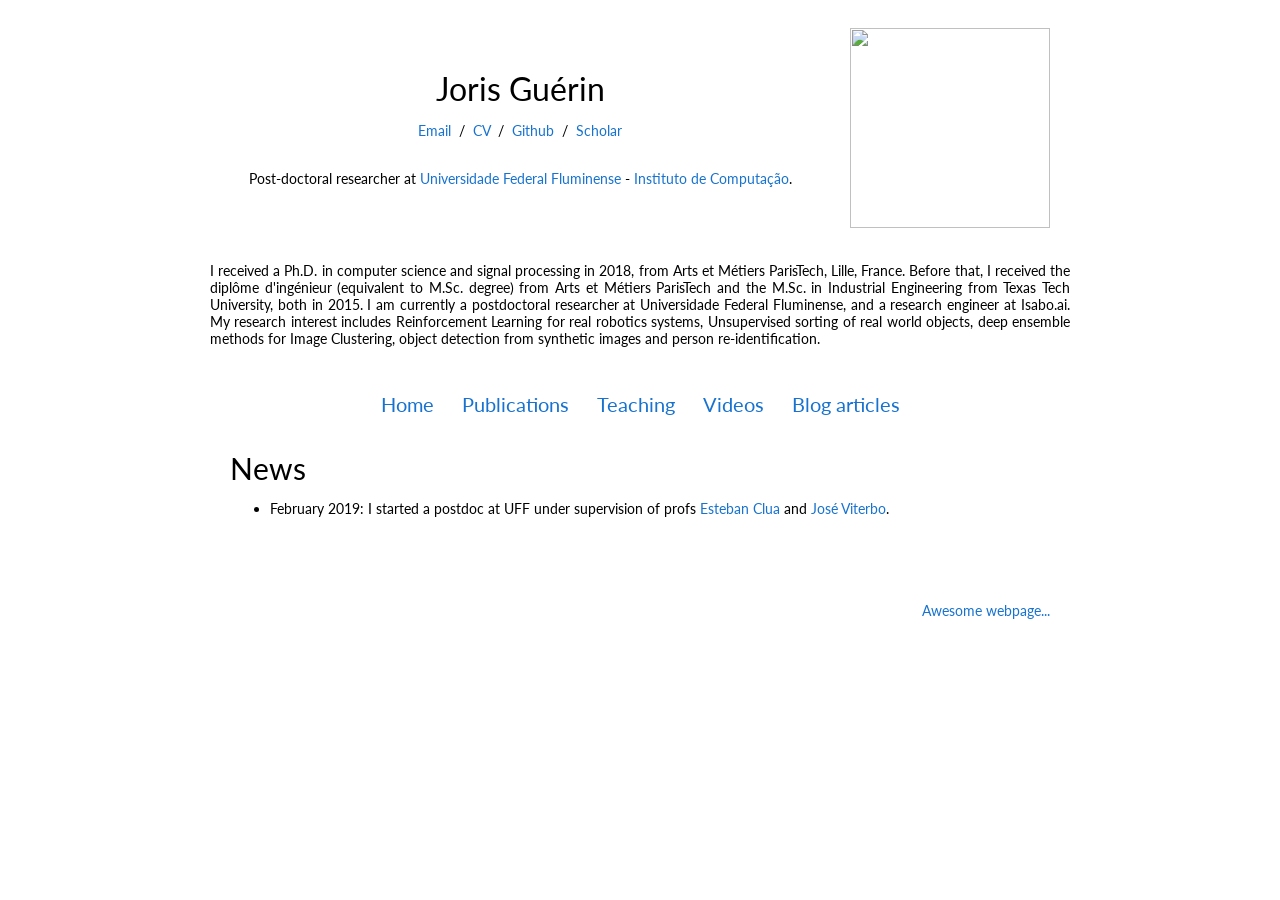
==== index.html @ f1cea76c "Added all sub pages" ====
<html>

<head>
	<meta name=viewport content="width=device-width, initial-scale=1">
	<meta name="generator" content="HTML Tidy for Linux/x86 (vers 11 February 2007), see www.w3.org">

    <style type="text/css">
    a {
    color: #1772d0;
    text-decoration:none;
    }
    a:focus, a:hover {
    color: #f09228;
    text-decoration:none;
    }
    body,td,th,tr,p,a {
    font-family: 'Lato', Verdana, Helvetica, sans-serif;
    font-size: 14px
    }
    strong {
    font-family: 'Lato', Verdana, Helvetica, sans-serif;
    font-size: 14px;
    font-weight: 700
    }
    heading {
    font-family: 'Lato', Verdana, Helvetica, sans-serif;
    font-size: 30px;
    }
    papertitle {
    font-family: 'Lato', Verdana, Helvetica, sans-serif;
    font-size: 14px;
    font-weight: 700
    }
    name {
    font-family: 'Lato', Verdana, Helvetica, sans-serif;
    font-size: 32px;
    }
    .one
    {
    width: 160px;
    height: 160px;
    position: relative;
    }
    .two
    {
    width: 160px;
    height: 160px;
    position: absolute;
    transition: opacity .2s ease-in-out;
    -moz-transition: opacity .2s ease-in-out;
    -webkit-transition: opacity .2s ease-in-out;
    }
    .fade {
     transition: opacity .2s ease-in-out;
     -moz-transition: opacity .2s ease-in-out;
     -webkit-transition: opacity .2s ease-in-out;
    }
    span.highlight {
        background-color: #ffffd0;
    }
    .new {
    background-color : #cc0000; color:white; border-radius : 5px; padding :1px; font-size : 14px; margin : 0 5px;}
    </style>

       	<link rel="icon" type="image/png" href="seal_icon.png">
    	<title>Joris Guérin</title>
    	<meta http-equiv="Content-Type" content="text/html; charset=utf-8">
    	<link href='http://fonts.googleapis.com/css?family=Lato:400,700,400italic,700italic' rel='stylesheet'
          	type='text/css'>

    <script>
  		(function(i,s,o,g,r,a,m){i['GoogleAnalyticsObject']=r;i[r]=i[r]||function(){
  		(i[r].q=i[r].q||[]).push(arguments)},i[r].l=1*new Date();a=s.createElement(o),
  		m=s.getElementsByTagName(o)[0];a.async=1;a.src=g;m.parentNode.insertBefore(a,m)
  		})(window,document,'script','https://www.google-analytics.com/analytics.js','ga');

  		ga('create', 'UA-86789415-1', 'auto');
  		ga('send', 'pageview');
    </script>
</head>

<body>
<table width="860" border="0" align="center" cellspacing="0" cellpadding="0">
    <tr>
        <td>
            <table width="100%" align="center" border="0" cellspacing="0" cellpadding="20">
                <tr>
                    <td width="90%" valign="middle">
                        <p align="center">
                            <name>Joris Guérin</name>
                        </p>

                        <p align=center>
                            <a href="mailto:joris<dot>guerin<at>ensam<dot>eu">Email</a> &nbsp/&nbsp
                            <a href="CV.pdf">CV</a> &nbsp/&nbsp
                            <a href="https://github.com/jorisguerin">Github</a> &nbsp/&nbsp
                            <!--<a href="https://www.linkedin.com/in/jorisguerin/"> LinkedIn </a> &nbsp/&nbsp-->
                            <a href="https://scholar.google.fr/citations?user=gO-31VYAAAAJ&hl=fr&authuser=1&oi=sra">Scholar</a>	
                            <!--<a href="https://twitter.com/jorisguerin/">Twitter</a>-->
                        </p>
                        
                        <p align="center">
                        	<br>
							Post-doctoral researcher at <a href="http://www.uff.br/">Universidade Federal Fluminense</a> - <a href="http://www.ic.uff.br/">Instituto de Computação</a>.
						</p>

                        <!--<p align="center">

						    Thesis title:
						    <br>
						    <strong>
						    	"Machine learning improvements for robotic applications in industrial context:
						        <br> 
						        case study of autonomous sorting"
						    </strong>
						</p>-->
                    </td>
                    <td width="10%">
                        <img src="joris.png" style="float:right;width:200px;height:200px">
                    </td>
                </tr>
            </table>

            <script type="text/javascript">
		      try {
		          var pageTracker = _gat._getTracker("UA-7580334-1");
		          pageTracker._trackPageview();
		          } catch(err) {}
            </script>

	<!-- ######## Biography #########-->
			<div id="page">
      			<p align="justify">I received a Ph.D. in computer science and signal processing in 2018, from Arts et Métiers ParisTech, Lille, France. Before that, I received the diplôme d'ingénieur (equivalent to M.Sc. degree) from Arts et Métiers ParisTech and the M.Sc. in Industrial Engineering from Texas Tech University, both in 2015. I am currently a postdoctoral researcher at Universidade Federal Fluminense, and a research engineer at Isabo.ai. My research interest includes Reinforcement Learning for real robotics systems, Unsupervised sorting of real world objects, deep ensemble methods for Image Clustering, object detection from synthetic images and person re-identification.</p>
      			
      			<br/>
    		</div>

            <p align=center>
            	<a href="index.html" style="font-size: 20px">Home</a> &nbsp &nbsp &nbsp
                <a href="publications.html" style="font-size: 20px">Publications</a> &nbsp &nbsp &nbsp
                <a href="teaching.html" style="font-size: 20px">Teaching</a> &nbsp &nbsp &nbsp
                <a href="videos.html" style="font-size: 20px">Videos</a> &nbsp &nbsp &nbsp
                <a href="blog.html" style="font-size: 20px">Blog articles</a>
            </p>

            <table width="100%" align="center" border="0" cellspacing="0" cellpadding="20">
                <tbody>
                <tr>
                    <td width="100%" valign="middle">
                        <heading id="news">News</heading>
                        <ul>
                            <li>February 2019: I started a postdoc at UFF under supervision of profs <a href="http://www.ic.uff.br/index.php/pessoas/168-docente?docente=22">Esteban Clua</a> and <a href="http://www.ic.uff.br/index.php/pt/pessoas/168-docente?docente=36">José Viterbo</a>.
                            </li>
                        </ul>
                    </td>
                </tr>
                </tbody>
            </table>

            <!-- ######## THANKS #########-->
            <table width="100%" align="center" border="0" cellspacing="0" cellpadding="20">
                <tr>
                    <td>
                        <br>
                        <p align="right">
                            <font size="2">
                                <a href="https://jonbarron.info">Awesome webpage...</a>
                            </font>
                        </p>
                    </td>
                </tr>
            </table>
            <script type="text/javascript">
				var gaJsHost = (("https:" == document.location.protocol) ? "https://ssl." : "http://www.");
				  document.write(unescape("%3Cscript src='" + gaJsHost + "google-analytics.com/ga.js' type='text/javascript'%3E%3C/script%3E"));
            </script>
            <script type="text/javascript">
				try {
				  var pageTracker = _gat._getTracker("UA-7580334-1");
				  pageTracker._trackPageview();
				  } catch(err) {}
            </script>
		</td>
	</tr>
</table>
</body>
</html>
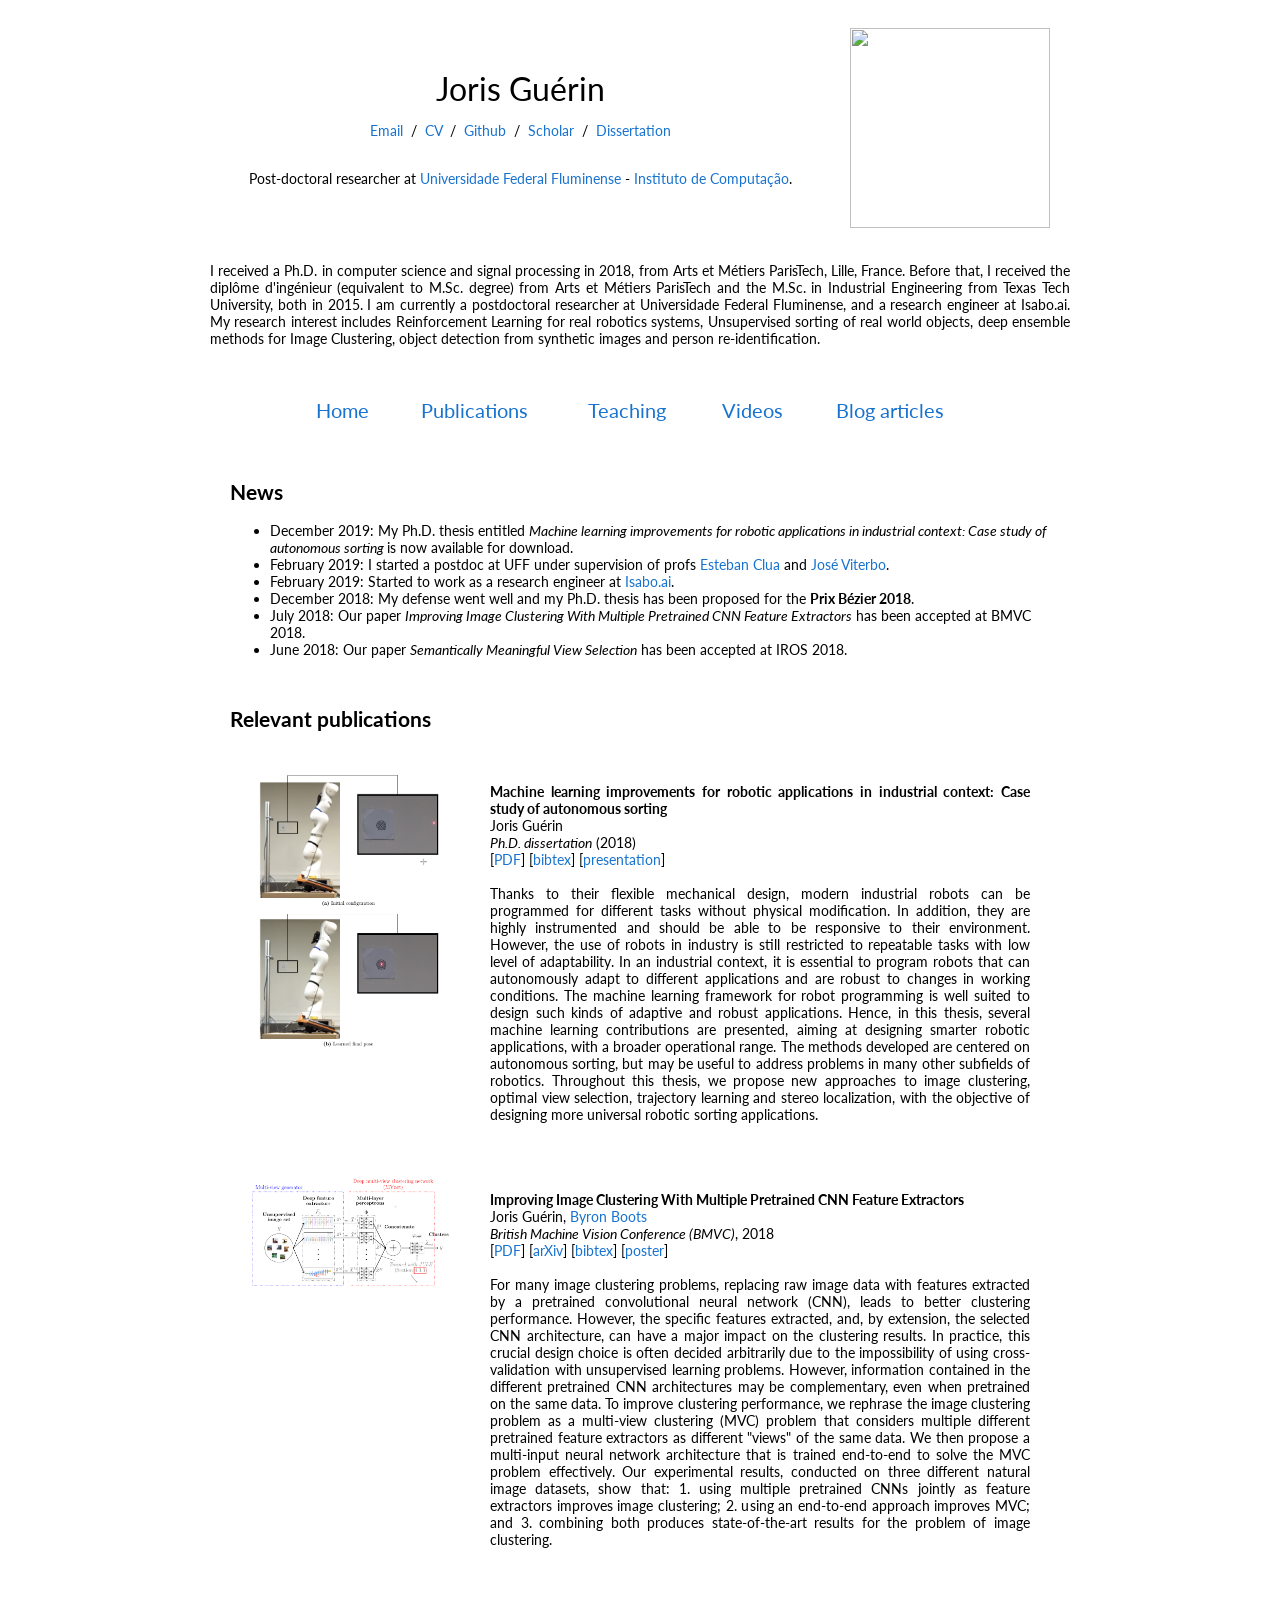
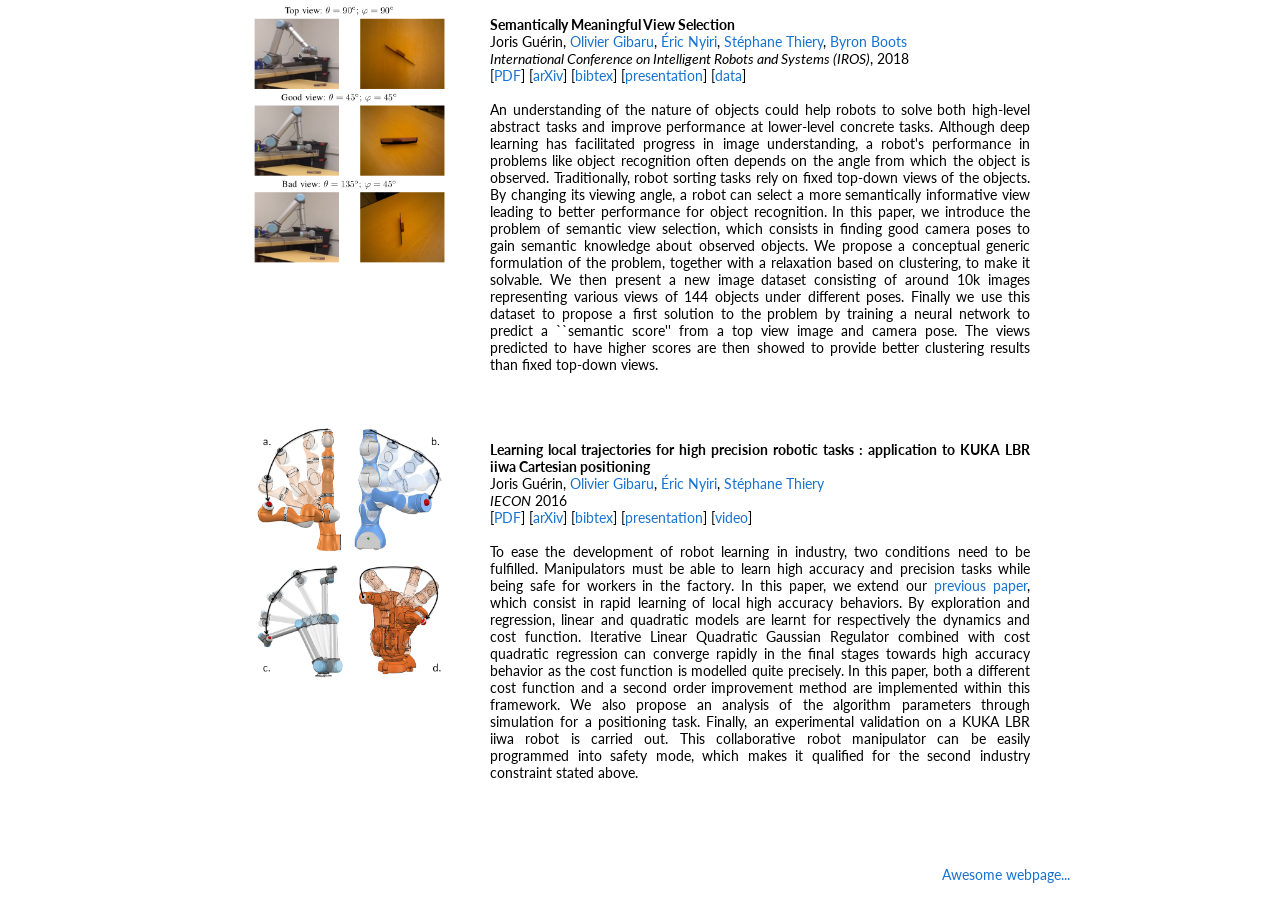
==== commit ee6ac5fe: "transferred new version" ====
--- a/index.html
+++ b/index.html
@@ -1,187 +1,268 @@
+<!DOCTYPE html>
 <html>
 
 <head>
 	<meta name=viewport content="width=device-width, initial-scale=1">
 	<meta name="generator" content="HTML Tidy for Linux/x86 (vers 11 February 2007), see www.w3.org">
-
-    <style type="text/css">
-    a {
-    color: #1772d0;
-    text-decoration:none;
-    }
-    a:focus, a:hover {
-    color: #f09228;
-    text-decoration:none;
-    }
-    body,td,th,tr,p,a {
-    font-family: 'Lato', Verdana, Helvetica, sans-serif;
-    font-size: 14px
-    }
-    strong {
-    font-family: 'Lato', Verdana, Helvetica, sans-serif;
-    font-size: 14px;
-    font-weight: 700
-    }
-    heading {
-    font-family: 'Lato', Verdana, Helvetica, sans-serif;
-    font-size: 30px;
-    }
-    papertitle {
-    font-family: 'Lato', Verdana, Helvetica, sans-serif;
-    font-size: 14px;
-    font-weight: 700
-    }
-    name {
-    font-family: 'Lato', Verdana, Helvetica, sans-serif;
-    font-size: 32px;
-    }
-    .one
-    {
-    width: 160px;
-    height: 160px;
-    position: relative;
-    }
-    .two
-    {
-    width: 160px;
-    height: 160px;
-    position: absolute;
-    transition: opacity .2s ease-in-out;
-    -moz-transition: opacity .2s ease-in-out;
-    -webkit-transition: opacity .2s ease-in-out;
-    }
-    .fade {
-     transition: opacity .2s ease-in-out;
-     -moz-transition: opacity .2s ease-in-out;
-     -webkit-transition: opacity .2s ease-in-out;
-    }
-    span.highlight {
-        background-color: #ffffd0;
-    }
-    .new {
-    background-color : #cc0000; color:white; border-radius : 5px; padding :1px; font-size : 14px; margin : 0 5px;}
-    </style>
-
-       	<link rel="icon" type="image/png" href="seal_icon.png">
-    	<title>Joris Guérin</title>
-    	<meta http-equiv="Content-Type" content="text/html; charset=utf-8">
-    	<link href='http://fonts.googleapis.com/css?family=Lato:400,700,400italic,700italic' rel='stylesheet'
-          	type='text/css'>
-
-    <script>
-  		(function(i,s,o,g,r,a,m){i['GoogleAnalyticsObject']=r;i[r]=i[r]||function(){
-  		(i[r].q=i[r].q||[]).push(arguments)},i[r].l=1*new Date();a=s.createElement(o),
-  		m=s.getElementsByTagName(o)[0];a.async=1;a.src=g;m.parentNode.insertBefore(a,m)
-  		})(window,document,'script','https://www.google-analytics.com/analytics.js','ga');
-
-  		ga('create', 'UA-86789415-1', 'auto');
-  		ga('send', 'pageview');
-    </script>
+	<meta http-equiv="Content-Type" content="text/html; charset=utf-8">
+
+	<title>Joris Guérin</title>
+
+	<link rel="icon" type="image/jpg" href="images/icon.jpeg">
+	<link href='http://fonts.googleapis.com/css?family=Lato:400,700,400italic,700italic' rel='stylesheet' type='text/css'>
+	<link href="styles/style.css" rel="stylesheet">
+
+	<script src="https://ajax.googleapis.com/ajax/libs/jquery/3.4.1/jquery.min.js"></script>
 </head>
 
 <body>
 <table width="860" border="0" align="center" cellspacing="0" cellpadding="0">
-    <tr>
-        <td>
-            <table width="100%" align="center" border="0" cellspacing="0" cellpadding="20">
-                <tr>
-                    <td width="90%" valign="middle">
-                        <p align="center">
-                            <name>Joris Guérin</name>
-                        </p>
-
-                        <p align=center>
-                            <a href="mailto:joris<dot>guerin<at>ensam<dot>eu">Email</a> &nbsp/&nbsp
-                            <a href="CV.pdf">CV</a> &nbsp/&nbsp
-                            <a href="https://github.com/jorisguerin">Github</a> &nbsp/&nbsp
-                            <!--<a href="https://www.linkedin.com/in/jorisguerin/"> LinkedIn </a> &nbsp/&nbsp-->
-                            <a href="https://scholar.google.fr/citations?user=gO-31VYAAAAJ&hl=fr&authuser=1&oi=sra">Scholar</a>	
-                            <!--<a href="https://twitter.com/jorisguerin/">Twitter</a>-->
-                        </p>
-                        
-                        <p align="center">
-                        	<br>
-							Post-doctoral researcher at <a href="http://www.uff.br/">Universidade Federal Fluminense</a> - <a href="http://www.ic.uff.br/">Instituto de Computação</a>.
-						</p>
-
-                        <!--<p align="center">
-
-						    Thesis title:
-						    <br>
-						    <strong>
-						    	"Machine learning improvements for robotic applications in industrial context:
-						        <br> 
-						        case study of autonomous sorting"
-						    </strong>
-						</p>-->
-                    </td>
-                    <td width="10%">
-                        <img src="joris.png" style="float:right;width:200px;height:200px">
-                    </td>
-                </tr>
-            </table>
-
-            <script type="text/javascript">
-		      try {
-		          var pageTracker = _gat._getTracker("UA-7580334-1");
-		          pageTracker._trackPageview();
-		          } catch(err) {}
-            </script>
-
-	<!-- ######## Biography #########-->
-			<div id="page">
-      			<p align="justify">I received a Ph.D. in computer science and signal processing in 2018, from Arts et Métiers ParisTech, Lille, France. Before that, I received the diplôme d'ingénieur (equivalent to M.Sc. degree) from Arts et Métiers ParisTech and the M.Sc. in Industrial Engineering from Texas Tech University, both in 2015. I am currently a postdoctoral researcher at Universidade Federal Fluminense, and a research engineer at Isabo.ai. My research interest includes Reinforcement Learning for real robotics systems, Unsupervised sorting of real world objects, deep ensemble methods for Image Clustering, object detection from synthetic images and person re-identification.</p>
-      			
-      			<br/>
-    		</div>
-
-            <p align=center>
-            	<a href="index.html" style="font-size: 20px">Home</a> &nbsp &nbsp &nbsp
-                <a href="publications.html" style="font-size: 20px">Publications</a> &nbsp &nbsp &nbsp
-                <a href="teaching.html" style="font-size: 20px">Teaching</a> &nbsp &nbsp &nbsp
-                <a href="videos.html" style="font-size: 20px">Videos</a> &nbsp &nbsp &nbsp
-                <a href="blog.html" style="font-size: 20px">Blog articles</a>
-            </p>
-
-            <table width="100%" align="center" border="0" cellspacing="0" cellpadding="20">
-                <tbody>
-                <tr>
-                    <td width="100%" valign="middle">
-                        <heading id="news">News</heading>
-                        <ul>
-                            <li>February 2019: I started a postdoc at UFF under supervision of profs <a href="http://www.ic.uff.br/index.php/pessoas/168-docente?docente=22">Esteban Clua</a> and <a href="http://www.ic.uff.br/index.php/pt/pessoas/168-docente?docente=36">José Viterbo</a>.
-                            </li>
-                        </ul>
-                    </td>
-                </tr>
-                </tbody>
-            </table>
-
-            <!-- ######## THANKS #########-->
-            <table width="100%" align="center" border="0" cellspacing="0" cellpadding="20">
-                <tr>
-                    <td>
-                        <br>
-                        <p align="right">
-                            <font size="2">
-                                <a href="https://jonbarron.info">Awesome webpage...</a>
-                            </font>
-                        </p>
-                    </td>
-                </tr>
-            </table>
-            <script type="text/javascript">
-				var gaJsHost = (("https:" == document.location.protocol) ? "https://ssl." : "http://www.");
-				  document.write(unescape("%3Cscript src='" + gaJsHost + "google-analytics.com/ga.js' type='text/javascript'%3E%3C/script%3E"));
-            </script>
-            <script type="text/javascript">
-				try {
-				  var pageTracker = _gat._getTracker("UA-7580334-1");
-				  pageTracker._trackPageview();
-				  } catch(err) {}
-            </script>
+<tr>
+<td>
+	<table width="100%" align="center" border="0" cellspacing="0" cellpadding="20">
+		<tr>
+			<td width="90%" valign="middle">
+				<p align="center">
+					<name>Joris Guérin</name>
+				</p>
+				<p align=center>
+          <a href="mailto:jorisguerin<dot>research<at>gmail<dot>com">Email</a> &nbsp/&nbsp
+          <a href="CV.pdf">CV</a> &nbsp/&nbsp
+          <a href="https://github.com/jorisguerin">Github</a> &nbsp/&nbsp
+          <a href="https://scholar.google.fr/citations?user=gO-31VYAAAAJ&hl=fr&authuser=1&oi=sra">Scholar</a> &nbsp/&nbsp
+          <!--<a href="https://twitter.com/jorisguerin/">Twitter</a> &nbsp/&nbsp-->
+					<a href="documents/thesis.pdf">Dissertation</a>
+        </p>
+				<p align="center">
+					<br>
+					Post-doctoral researcher at <a href="http://www.uff.br/">Universidade Federal Fluminense</a> - <a href="http://www.ic.uff.br/">Instituto de Computação</a>.
+				</p>
+			</td>
+			<td width="10%">
+				<img src="images/joris.png" style="float:right;width:200px;height:200px">
+			</td>
+		</tr>
+	</table>
+
+	<p align="justify">
+		I received a Ph.D. in computer science and signal processing in 2018, from Arts et Métiers ParisTech, Lille, France. Before that, I received the diplôme d'ingénieur (equivalent to M.Sc. degree) from Arts et Métiers ParisTech and the M.Sc. in Industrial Engineering from Texas Tech University, both in 2015. I am currently a postdoctoral researcher at Universidade Federal Fluminense, and a research engineer at Isabo.ai. My research interest includes Reinforcement Learning for real robotics systems, Unsupervised sorting of real world objects, deep ensemble methods for Image Clustering, object detection from synthetic images and person re-identification.
+	</p>
+	<br/>
+	<div class="page_selector">
+	<table width="80%" align="center" border="0" cellspacing="0" cellpadding="20">
+	<tr>
+			<td id="home">Home</td>
+			<td id="publications">Publications</td>
+			<td id="teaching">Teaching</td>
+			<td id="videos">Videos</td>
+			<td id="blog">Blog articles</td>
+	</tr>
+	</table>
+  </div>
+
+	<table width="100%" align="center" border="0" cellspacing="0" cellpadding="20">
+	<tbody>
+	<tr>
+		<td width="100%" valign="middle">
+			<div class="content">
+			<h2>News</h2>
+			<ul>
+				<li>
+				December 2019: My Ph.D. thesis entitled <i> Machine learning improvements for robotic applications in
+						industrial context: Case study of autonomous sorting </i> is now available for download.
+				</li>
+				<li>
+				February 2019: I started a postdoc at UFF under supervision of profs <a href="http://www.ic.uff.br/index.php/pessoas/168-docente?docente=22">Esteban Clua</a> and <a href="http://www.ic.uff.br/index.php/pt/pessoas/168-docente?docente=36">José Viterbo</a>.
+				</li>
+				<li>
+				February 2019: Started to work as a research engineer at <a href="https://www.isabo.ai/en/home/">Isabo.ai</a>.
+				</li>
+				<li>
+				December 2018: My defense went well and my Ph.D. thesis has been proposed for the	<b>Prix Bézier 2018</b>.
+				</li>
+				<li>
+				July 2018: Our paper <i>Improving Image Clustering With Multiple Pretrained CNN Feature Extractors</i> has been accepted at BMVC 2018.
+				</li>
+				<li>
+				June 2018: Our paper <i>Semantically Meaningful View Selection</i> has been accepted at IROS 2018.
+				</li>
+			</ul>
+			<br>
+			<h2>Relevant publications</h2>
+
+			<table width="100%" align="center" border="0" cellspacing="0" cellpadding="20">
+			<tr>
+			<td width="25%" valign="top">
+				<img src="images/thesis.png" alt="Very good image summarizing the paper" width="200"></td>
+			<td width="75%" valign="top">
+			<p align="justify">
+			<b><papertitle>Machine learning improvements for robotic applications in industrial context:
+						Case study of autonomous sorting</papertitle></b>
+			<br>
+			Joris Guérin
+			<br>
+			<em>Ph.D. dissertation</em> (2018)
+			<br>
+			[<a href="documents/thesis.pdf">PDF</a>]
+			[<a href="./bib/thesis.txt">bibtex</a>]
+			[<a href="./presentations/pres_defense.pdf">presentation</a>]
+			<br><br>
+			Thanks to their flexible mechanical design, modern industrial robots can be programmed
+			for different tasks without physical modification. In addition, they are highly
+			instrumented and should be able to be responsive to their environment. However,
+			the use of robots in industry is still restricted to repeatable tasks with low level
+			of adaptability. In an industrial context, it is essential to program robots that can
+			autonomously adapt to different applications and are robust to changes in working
+			conditions. The machine learning framework for robot programming is well suited to
+			design such kinds of adaptive and robust applications. Hence, in this thesis, several
+			machine learning contributions are presented, aiming at designing smarter robotic
+			applications, with a broader operational range. The methods developed are centered on
+			autonomous sorting, but may be useful to address problems in many other subfields
+			of robotics. Throughout this thesis, we propose new approaches to image clustering,
+			optimal view selection, trajectory learning and stereo localization, with the objective
+			of designing more universal robotic sorting applications.
+			</p>
+			</td></tr>
+			</table>
+
+			<table width="100%" align="center" border="0" cellspacing="0" cellpadding="20">
+			<tr>
+			<td width="25%" valign="top">
+				<img src="images/bmvc18.png" alt="Very good image summarizing the paper" width="200"></td>
+			<td width="75%" valign="top">
+			<p align="justify">
+			<b><papertitle>Improving Image Clustering With Multiple Pretrained CNN Feature Extractors</papertitle></b>
+			<br>
+			Joris Guérin, <a href="https://homes.cs.washington.edu/~bboots/">Byron Boots</a>
+			<br>
+			<em>British Machine Vision Conference (BMVC)</em>, 2018
+			<br>
+			[<a href="http://bmvc2018.org/contents/papers/0071.pdf">PDF</a>]
+			[<a href="https://arxiv.org/abs/1807.07760">arXiv</a>]
+			[<a href="./bib/bmvc18.txt">bibtex</a>]
+			[<a href="./presentations/poster_bmvc18.pdf">poster</a>]
+			<br><br>
+			For many image clustering problems, replacing raw image data with features extracted by a
+			pretrained convolutional neural network (CNN), leads to better clustering performance.
+			However, the specific features extracted, and, by extension, the selected CNN architecture,
+			can have a major impact on the clustering results. In practice, this crucial design choice
+			is often decided arbitrarily due to the impossibility of using cross-validation with
+			unsupervised learning problems. However, information contained in the different pretrained
+			CNN architectures may be complementary, even when pretrained on the same data. To improve
+			clustering performance, we rephrase the image clustering problem as a multi-view clustering (MVC)
+			problem that considers multiple different pretrained feature extractors as different "views" of
+			the same data. We then propose a multi-input neural network architecture that is trained
+			end-to-end to solve the MVC problem effectively. Our experimental results, conducted on three
+			different natural image datasets, show that: 1. using multiple pretrained CNNs jointly as feature
+			extractors improves image clustering; 2. using an end-to-end approach improves MVC; and
+			3. combining both produces state-of-the-art results for the problem of image clustering.
+			</p>
+			</td></tr>
+			</table>
+
+			<table width="100%" align="center" border="0" cellspacing="0" cellpadding="20">
+			<tr>
+			<td width="25%" valign="top">
+				<img src="images/iros18.png" alt="Very good image summarizing the paper" width="200"></td>
+			<td width="75%" valign="top">
+			<p align="justify"><b><papertitle>Semantically Meaningful View Selection</papertitle></b>
+			<br>
+			Joris Guérin,
+			<a href="http://www.oliviergibaru.org/">Olivier Gibaru</a>,
+			<a href="https://www.researchgate.net/profile/Eric_Nyiri">Éric Nyiri</a>,
+			<a href="https://www.researchgate.net/profile/Thiery_Stephane">Stéphane Thiery</a>,
+			<a href="https://homes.cs.washington.edu/~bboots/">Byron Boots</a>
+			<br>
+			<em>International Conference on Intelligent Robots and Systems (IROS)</em>, 2018
+			<br>
+			[<a href="https://arxiv.org/pdf/1807.10303.pdf">PDF</a>]
+			[<a href="https://arxiv.org/abs/1807.10303">arXiv</a>]
+			[<a href="./bib/iros18.txt">bibtex</a>]
+			[<a href="./presentations/pres_iros18.pdf">presentation</a>]
+			[<a href="https://github.com/jorisguerin/SemanticViewSelection_dataset">data</a>]
+			<br><br>
+			An understanding of the nature of objects could help robots to solve both
+			high-level abstract tasks and improve performance at lower-level concrete tasks.
+			Although deep learning has facilitated progress in image understanding, a robot's
+			performance in problems like object recognition often depends on the angle
+			from which the object is observed. Traditionally, robot sorting tasks rely on
+			fixed top-down views of the objects. By changing its viewing angle, a robot
+			can select a more semantically informative view leading to better performance
+			for object recognition. In this paper, we introduce the problem of semantic
+			view selection, which consists in finding good camera poses to gain semantic
+			knowledge about observed objects. We propose a conceptual generic formulation
+			of the problem, together with a relaxation based on clustering, to make it
+			solvable. We then present a new image dataset consisting of around 10k images
+			representing various views of 144 objects under different poses. Finally we use
+			this dataset to propose a first solution to the problem by training a neural
+			network to predict a ``semantic score'' from a top view image and camera pose.
+			The views predicted to have higher scores are then showed to provide better
+			clustering results than fixed top-down views.
+			</p>
+			</td></tr>
+			</table>
+
+			<table width="100%" align="center" border="0" cellspacing="0" cellpadding="20">
+			<tr>
+			<td width="25%" valign="top">
+				<img src="images/iecon16.png" alt="Very good image summarizing the paper" width="200"></td>
+			<td width="75%" valign="top">
+			<p align="justify"><b><papertitle>Learning local trajectories for high precision robotic tasks :
+				application to KUKA LBR iiwa Cartesian positioning</papertitle></b>
+			<br>
+			Joris Guérin,
+			<a href="http://www.oliviergibaru.org/">Olivier Gibaru</a>,
+			<a href="https://www.researchgate.net/profile/Eric_Nyiri">Éric Nyiri</a>,
+			<a href="https://www.researchgate.net/profile/Thiery_Stephane">Stéphane Thiery</a>
+			<br>
+			<em>IECON</em> 2016
+			<br>
+			[<a href="https://arxiv.org/pdf/1701.01497.pdf">PDF</a>]
+			[<a href="https://arxiv.org/abs/1701.01497">arXiv</a>]
+			[<a href="./bib/iecon16.txt">bibtex</a>]
+			[<a href="./presentations/pres_iecon16.pdf">presentation</a>]
+			[<a href="https://www.youtube.com/watch?v=Ekda9q3vv6Y">video</a>]
+			<br><br>
+			To ease the development of robot learning in industry, two conditions need
+			to be fulfilled. Manipulators must be able to learn high accuracy and precision
+			tasks while being safe for workers in the factory. In this paper, we extend
+			our <a href="https://iopscience.iop.org/article/10.1088/1742-6596/783/1/012036/pdf">previous paper</a>,
+			which consist in rapid learning of local high accuracy behaviors. By exploration and regression,
+			linear and quadratic models are learnt for respectively the dynamics and cost function.
+			Iterative Linear Quadratic Gaussian Regulator combined with cost quadratic regression
+			can converge rapidly in the final stages towards high accuracy behavior as the cost
+			function is modelled quite precisely. In this paper, both a different cost function
+			and a second order improvement method are implemented within this framework. We also
+			propose an analysis of the algorithm parameters through simulation for a positioning task.
+			Finally, an experimental validation on a KUKA LBR iiwa robot is carried out. This collaborative
+			robot manipulator can be easily programmed into safety mode, which makes it qualified for the
+			second industry constraint stated above.
+			</p>
+			</td></tr>
+			</table>
+
+			</div>
 		</td>
 	</tr>
+	</tbody>
+	</table>
+
+
+
+	<!--Thanks-->
+	<br>
+  <p align="right">
+    <font size="2">
+      <a href="https://jonbarron.info">Awesome webpage...</a>
+    </font>
+  </p>
+</td>
+</tr>
 </table>
+
+<script src="scripts/publications.js"></script>
+<script src="scripts/teaching.js"></script>
+<script src="scripts/home.js"></script>
+
 </body>
-</html>+</html>
--- a/styles/style.css
+++ b/styles/style.css
@@ -0,0 +1,34 @@
+html {
+font-family: 'Lato', Verdana, Helvetica, sans-serif;
+}
+
+a {
+color: #1772d0;
+text-decoration:none;
+}
+a:focus, a:hover {
+color: #f09228;
+}
+body {
+  font-size: 14px
+}
+name {
+  font-size: 32px;
+}
+body,td,th,tr,p,a,papertitle {
+font-family: 'Lato', Verdana, Helvetica, sans-serif;
+font-size: 14px
+}
+papertitle {
+font-weight: 700
+}
+.page_selector td{
+  font-size: 20px;
+  color: #1772d0;
+  cursor: pointer;
+  caret-color: transparent;
+}
+.page_selector td:focus, .page_selector td:hover{
+  font-size: 20px;
+  color: #f09228;
+}
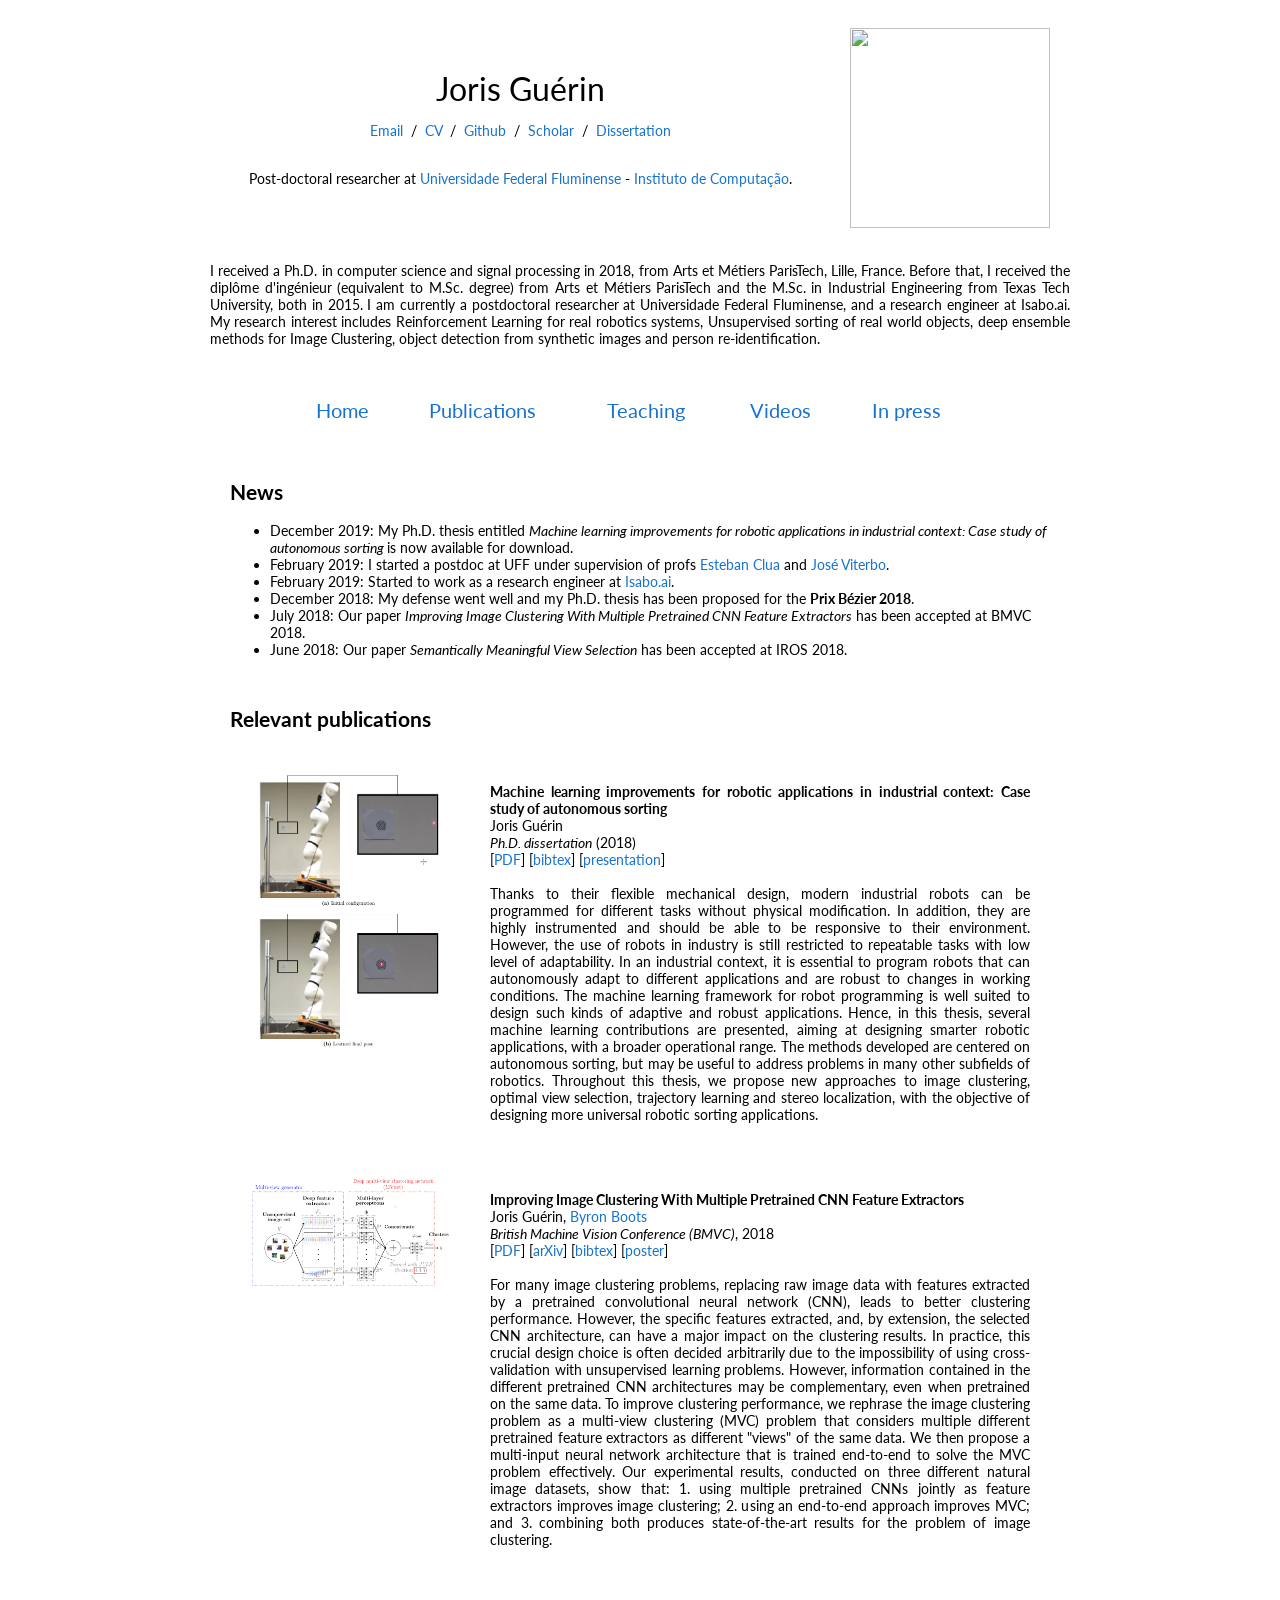
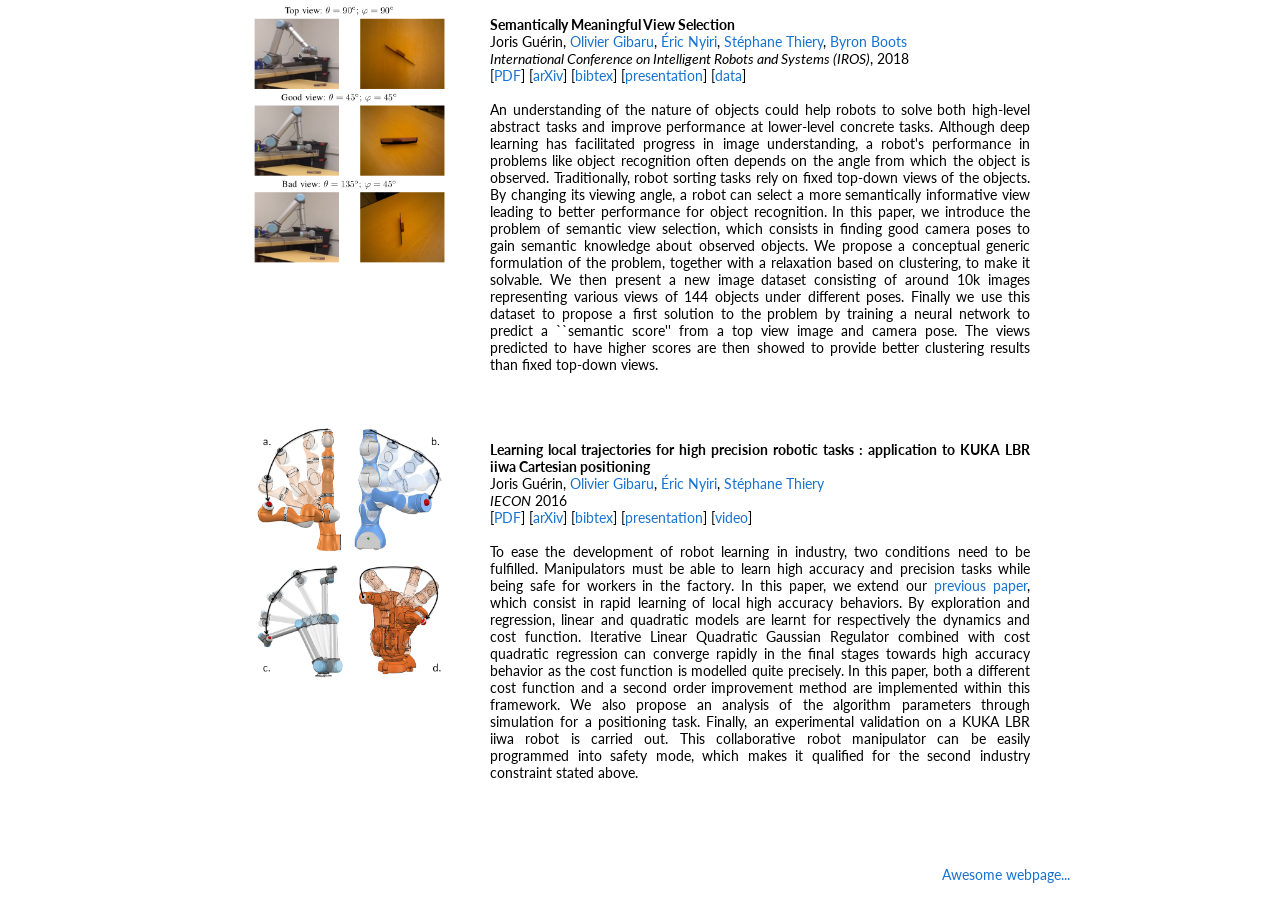
==== commit e3781e97: "Added in press and videos" ====
--- a/index.html
+++ b/index.html
@@ -55,7 +55,7 @@
 			<td id="publications">Publications</td>
 			<td id="teaching">Teaching</td>
 			<td id="videos">Videos</td>
-			<td id="blog">Blog articles</td>
+			<td id="inpress">In press</td>
 	</tr>
 	</table>
   </div>
@@ -262,6 +262,8 @@
 
 <script src="scripts/publications.js"></script>
 <script src="scripts/teaching.js"></script>
+<script src="scripts/videos.js"></script>
+<script src="scripts/inpress.js"></script>
 <script src="scripts/home.js"></script>
 
 </body>
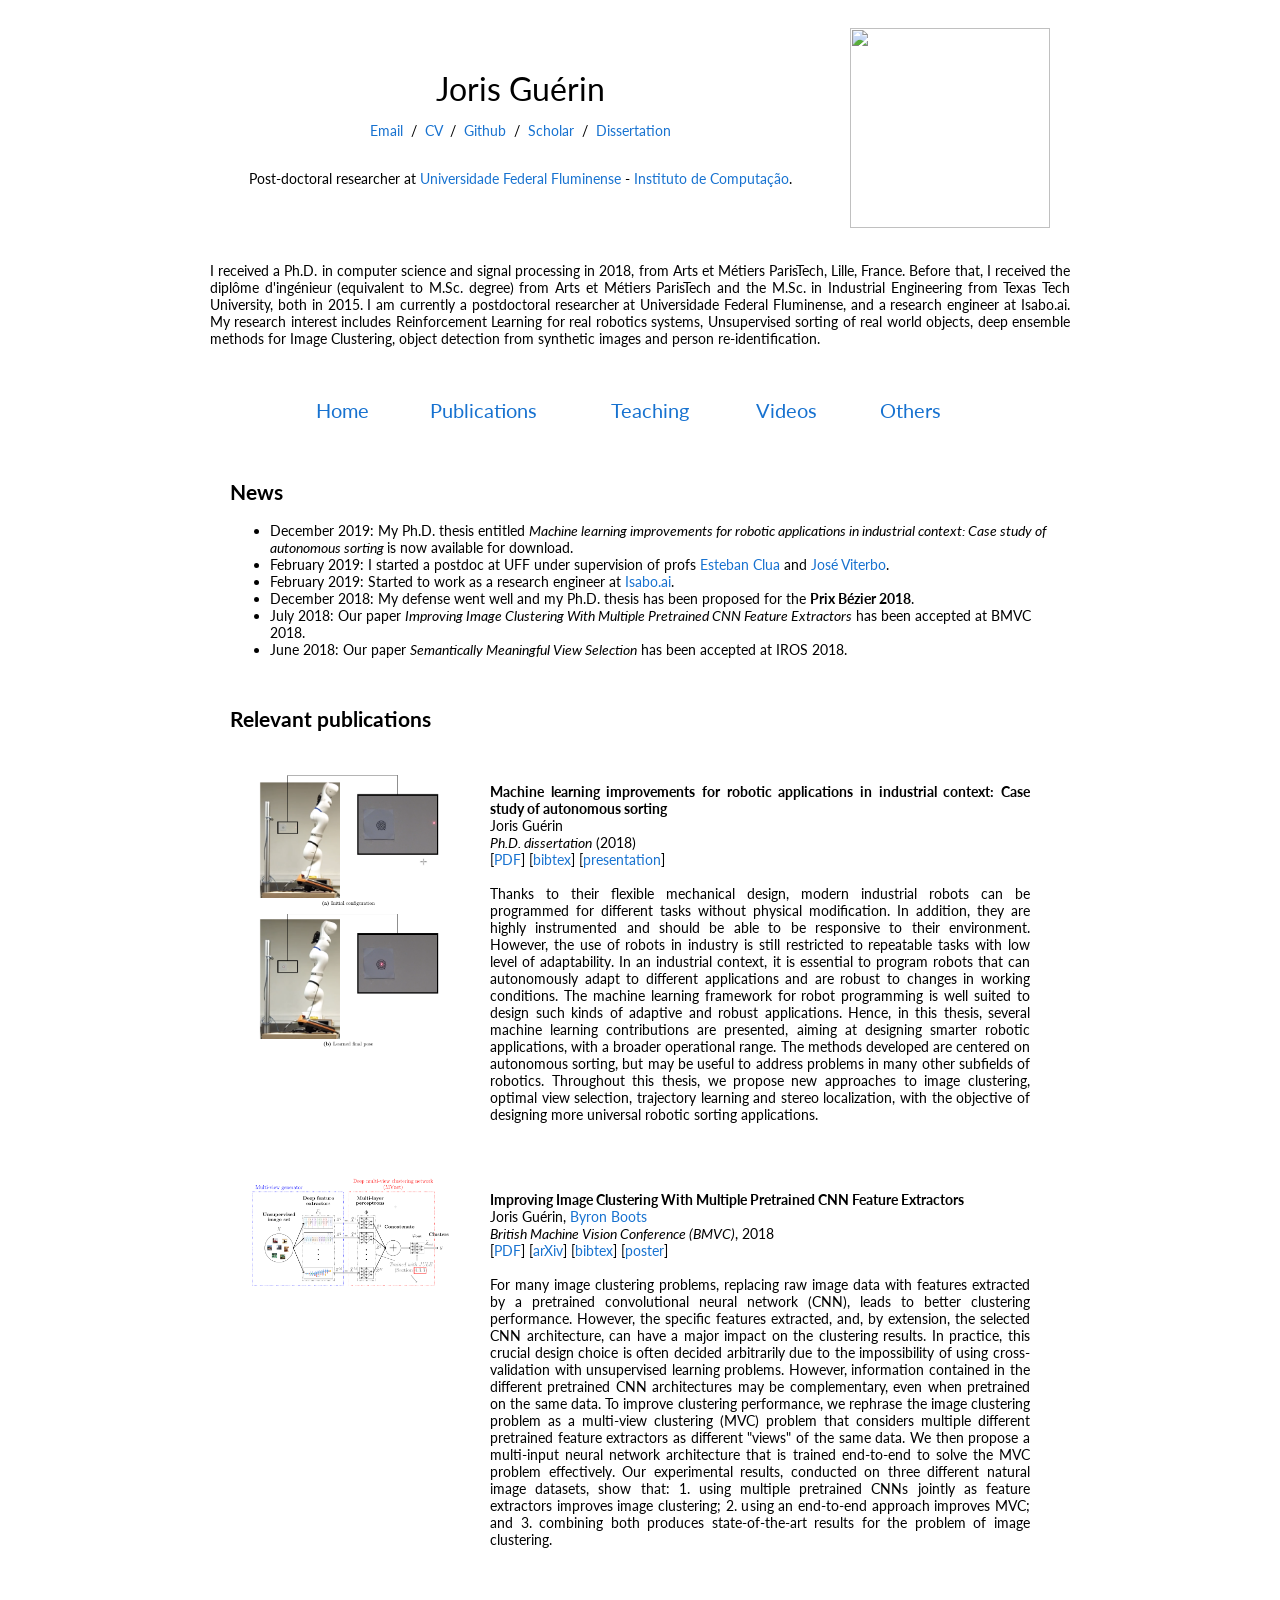
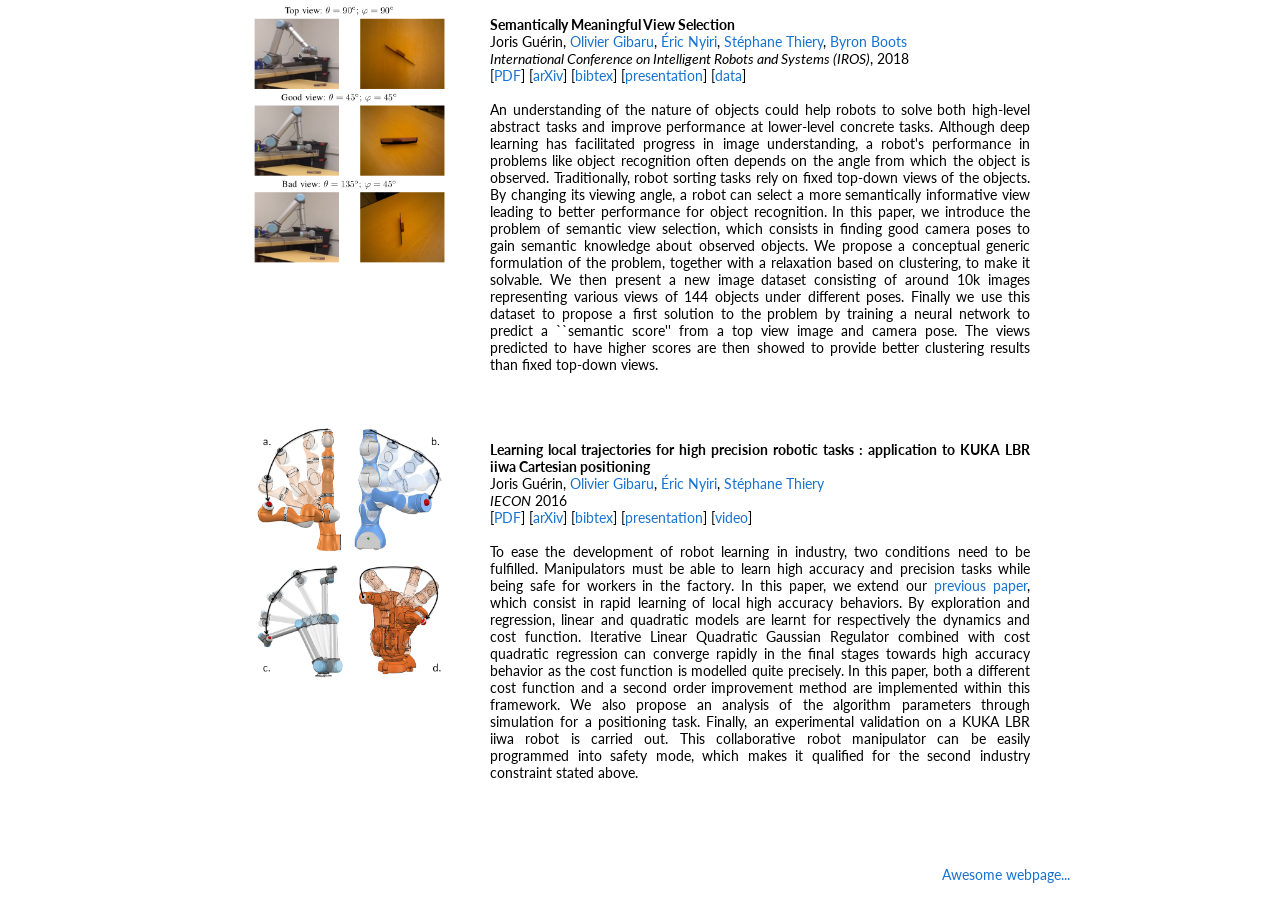
==== commit cdcb5e0d: "Added reviewer" ====
--- a/index.html
+++ b/index.html
@@ -55,7 +55,7 @@
 			<td id="publications">Publications</td>
 			<td id="teaching">Teaching</td>
 			<td id="videos">Videos</td>
-			<td id="inpress">In press</td>
+			<td id="others">Others</td>
 	</tr>
 	</table>
   </div>
@@ -263,7 +263,7 @@
 <script src="scripts/publications.js"></script>
 <script src="scripts/teaching.js"></script>
 <script src="scripts/videos.js"></script>
-<script src="scripts/inpress.js"></script>
+<script src="scripts/others.js"></script>
 <script src="scripts/home.js"></script>
 
 </body>
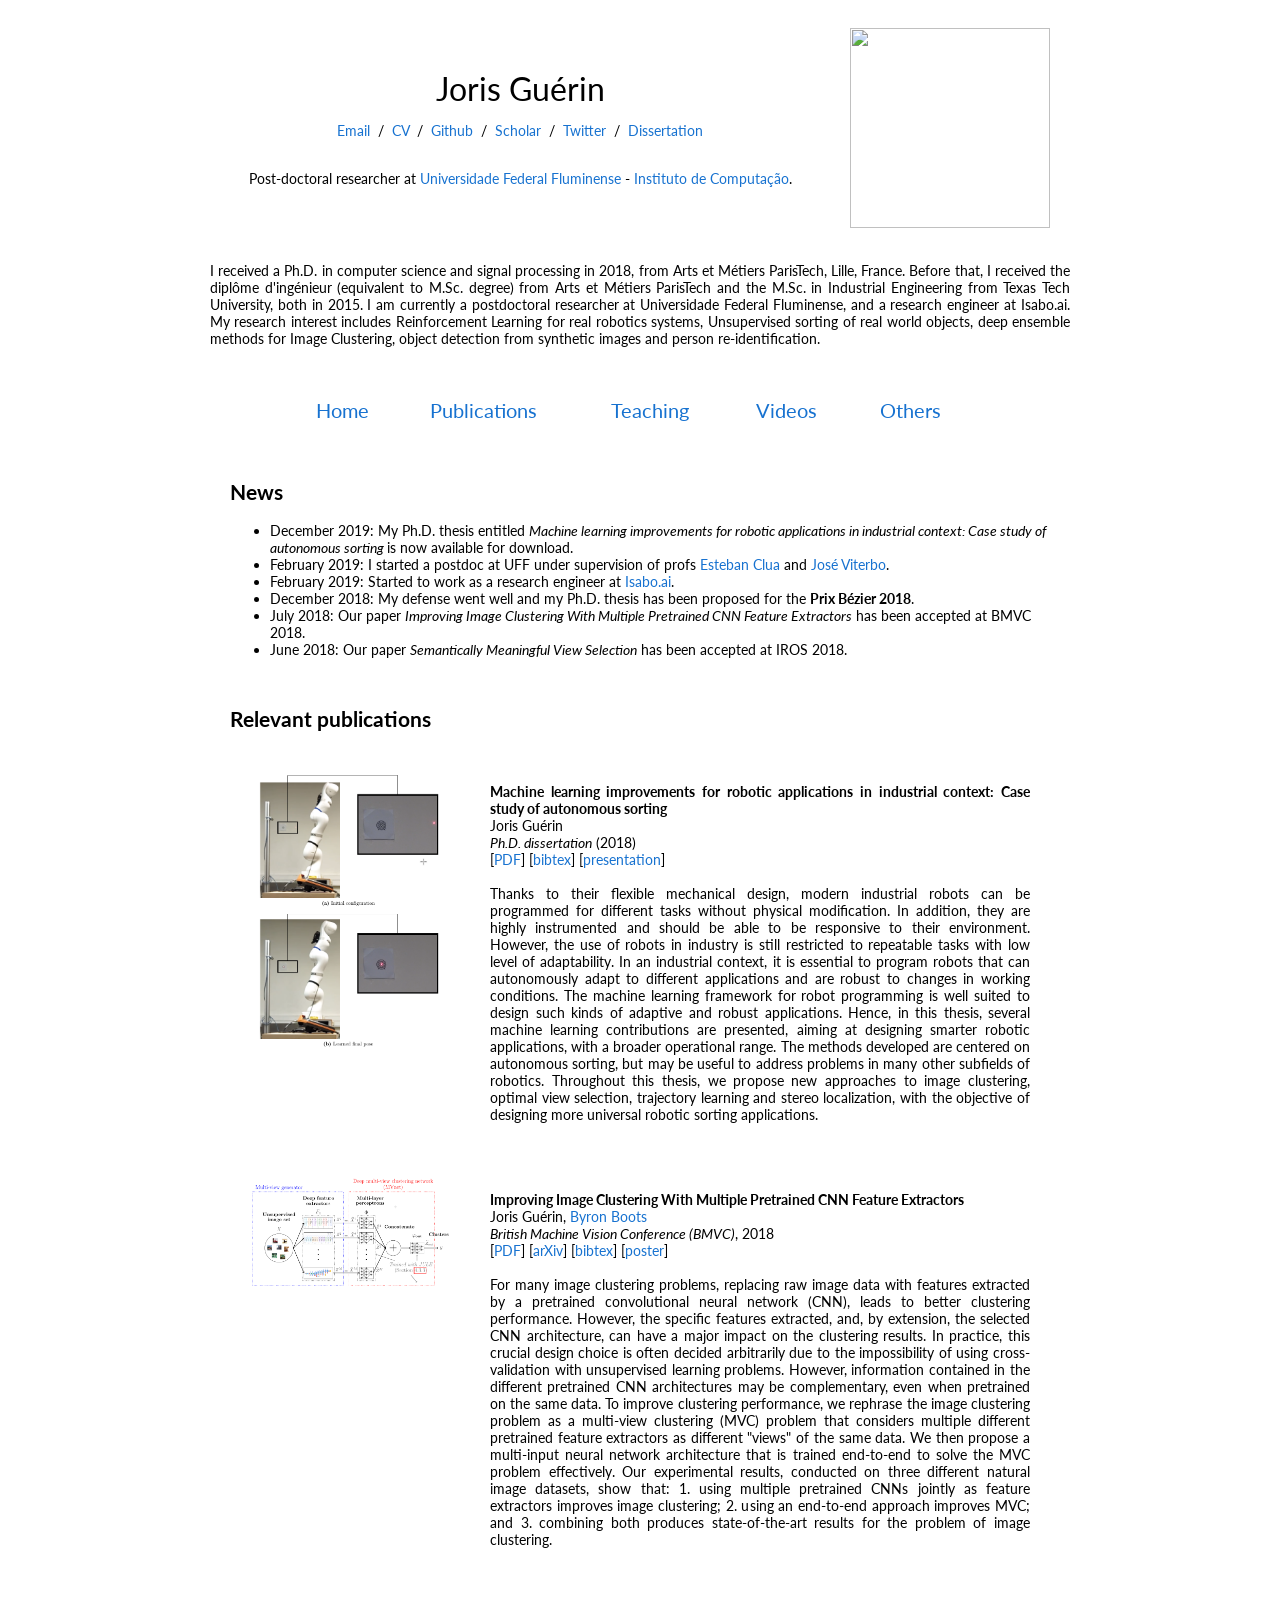
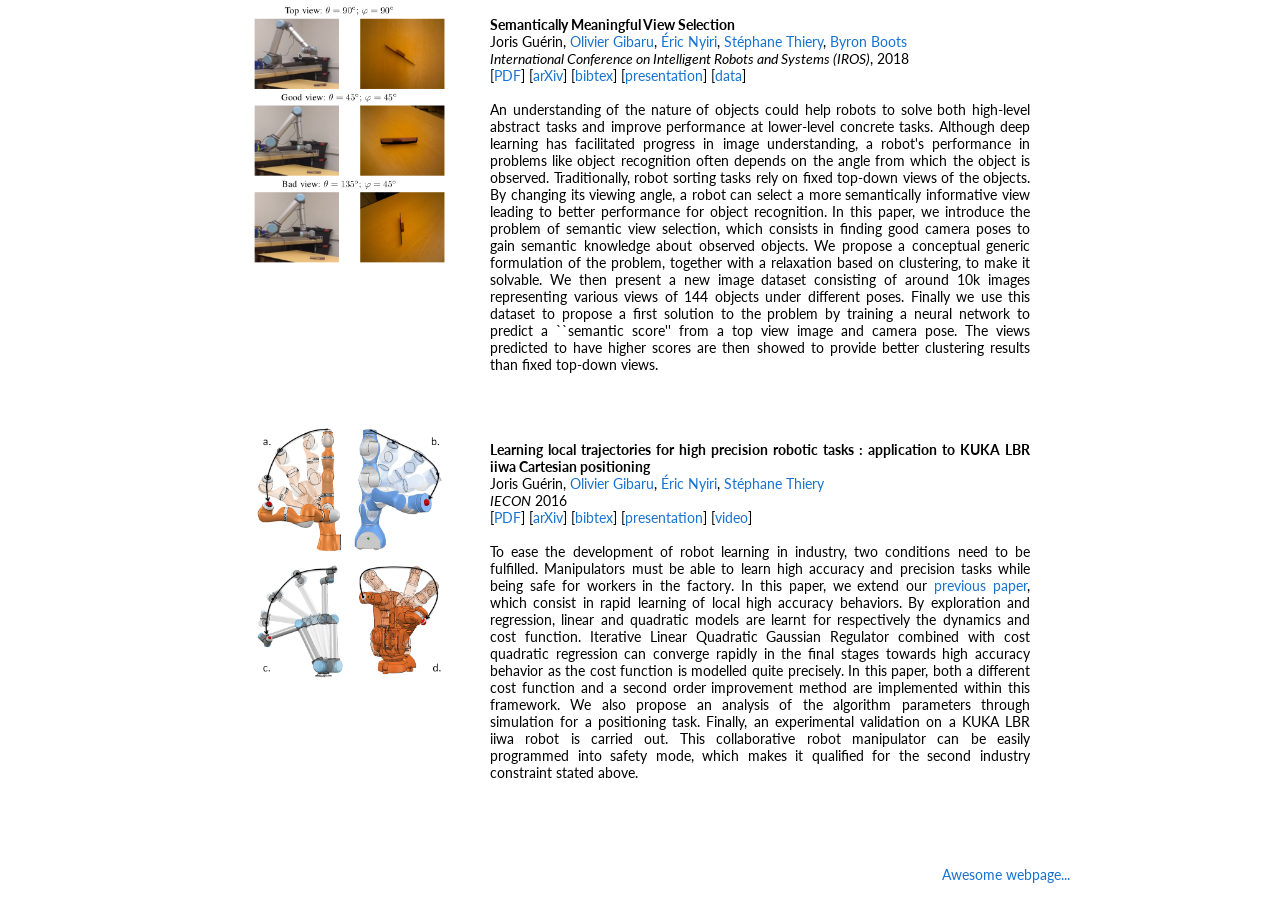
==== commit 6be61d91: "Added reviewer" ====
--- a/index.html
+++ b/index.html
@@ -30,7 +30,7 @@
           <a href="CV.pdf">CV</a> &nbsp/&nbsp
           <a href="https://github.com/jorisguerin">Github</a> &nbsp/&nbsp
           <a href="https://scholar.google.fr/citations?user=gO-31VYAAAAJ&hl=fr&authuser=1&oi=sra">Scholar</a> &nbsp/&nbsp
-          <!--<a href="https://twitter.com/jorisguerin/">Twitter</a> &nbsp/&nbsp-->
+          <a href="https://twitter.com/jorisguerin/">Twitter</a> &nbsp/&nbsp
 					<a href="documents/thesis.pdf">Dissertation</a>
         </p>
 				<p align="center">
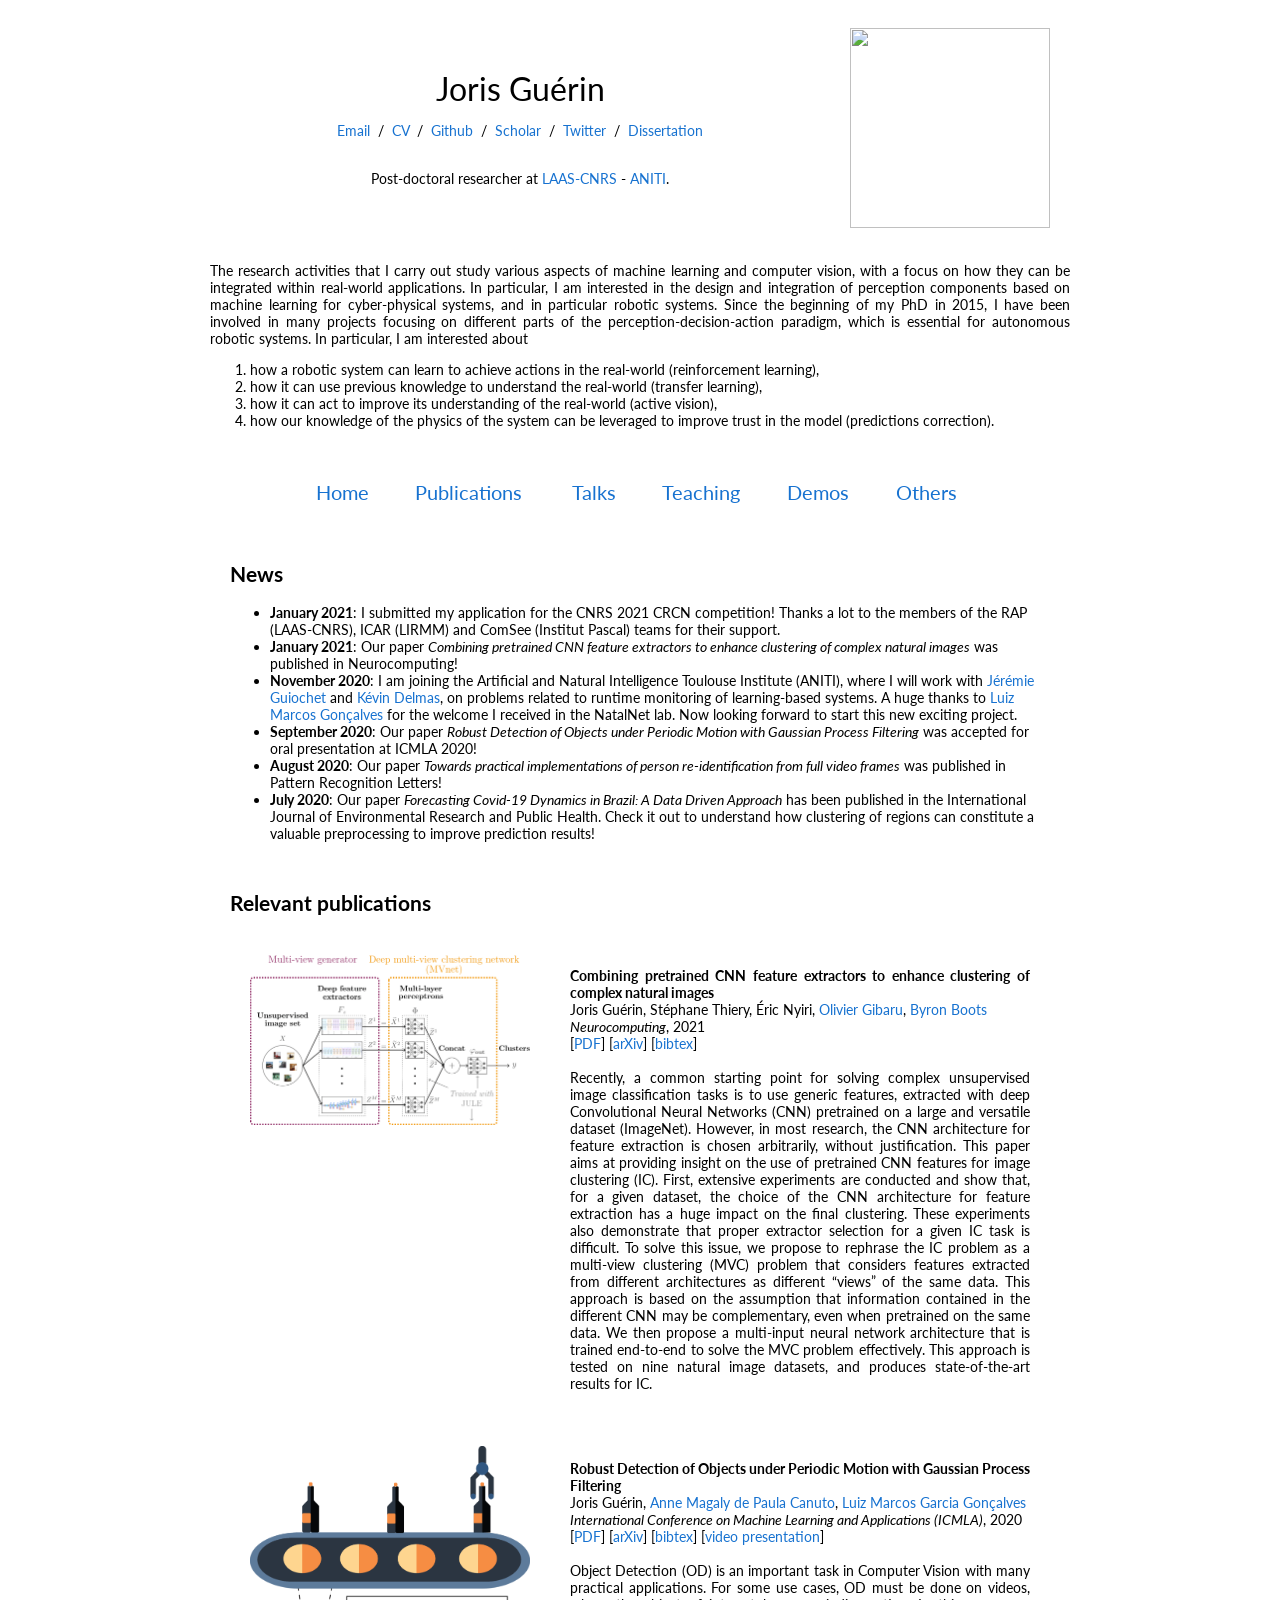
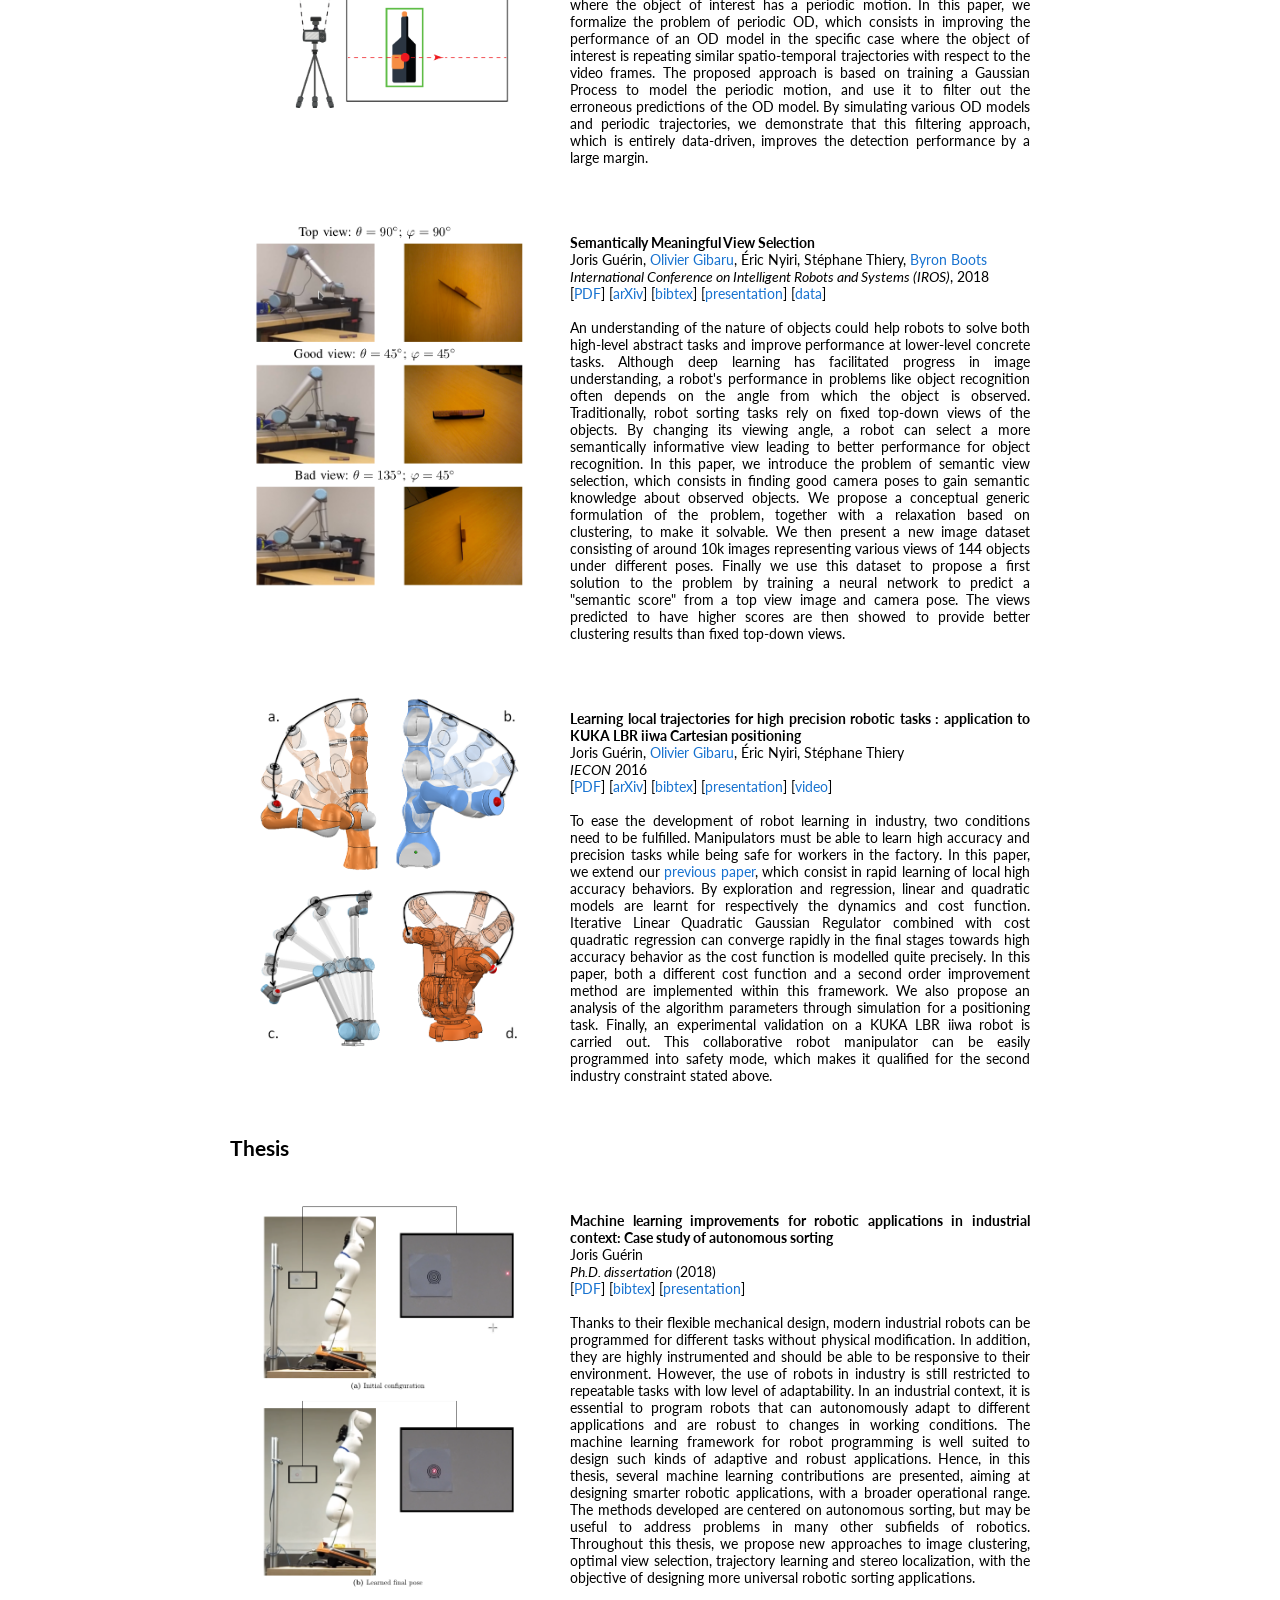
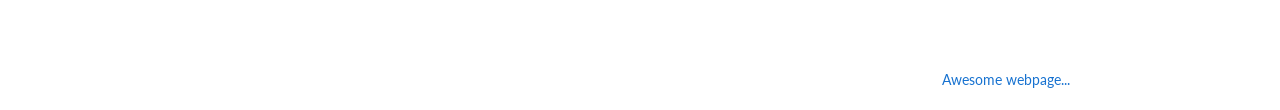
==== commit 38b587d7: "Update 08/01/2021" ====
--- a/index.html
+++ b/index.html
@@ -27,15 +27,15 @@
 				</p>
 				<p align=center>
           <a href="mailto:jorisguerin<dot>research<at>gmail<dot>com">Email</a> &nbsp/&nbsp
-          <a href="CV.pdf">CV</a> &nbsp/&nbsp
+					<a href="documents/CV_full.pdf">CV</a> &nbsp/&nbsp
           <a href="https://github.com/jorisguerin">Github</a> &nbsp/&nbsp
           <a href="https://scholar.google.fr/citations?user=gO-31VYAAAAJ&hl=fr&authuser=1&oi=sra">Scholar</a> &nbsp/&nbsp
           <a href="https://twitter.com/jorisguerin/">Twitter</a> &nbsp/&nbsp
-					<a href="documents/thesis.pdf">Dissertation</a>
+					<a href="https://tel.archives-ouvertes.fr/tel-03096508/document">Dissertation</a>
         </p>
 				<p align="center">
 					<br>
-					Post-doctoral researcher at <a href="http://www.uff.br/">Universidade Federal Fluminense</a> - <a href="http://www.ic.uff.br/">Instituto de Computação</a>.
+					Post-doctoral researcher at <a href="https://www.laas.fr/">LAAS-CNRS</a> - <a href="https://aniti.univ-toulouse.fr/"> ANITI</a>.
 				</p>
 			</td>
 			<td width="10%">
@@ -45,7 +45,14 @@
 	</table>
 
 	<p align="justify">
-		I received a Ph.D. in computer science and signal processing in 2018, from Arts et Métiers ParisTech, Lille, France. Before that, I received the diplôme d'ingénieur (equivalent to M.Sc. degree) from Arts et Métiers ParisTech and the M.Sc. in Industrial Engineering from Texas Tech University, both in 2015. I am currently a postdoctoral researcher at Universidade Federal Fluminense, and a research engineer at Isabo.ai. My research interest includes Reinforcement Learning for real robotics systems, Unsupervised sorting of real world objects, deep ensemble methods for Image Clustering, object detection from synthetic images and person re-identification.
+		The research activities that I carry out study various aspects of machine learning and computer vision, with a focus on how they can be integrated within real-world applications. In particular, I am interested in the design and integration of perception components based on machine learning for cyber-physical systems, and in particular robotic systems. Since the beginning of my PhD in 2015, I have been involved in many projects focusing on different parts of the perception-decision-action paradigm, which is essential for autonomous robotic systems. In particular, I am interested about
+		<ol>
+	  <li>how a robotic system can learn to achieve actions in the real-world (reinforcement learning), </li>
+	  <li>how it can use previous knowledge to understand the real-world (transfer learning), </li>
+	  <li>how it can act to improve its understanding of the real-world (active vision), </li>
+		<li>how our knowledge of the physics of the system can be leveraged to improve trust in the model (predictions correction).</li>
+		</ol>
+
 	</p>
 	<br/>
 	<div class="page_selector">
@@ -53,8 +60,9 @@
 	<tr>
 			<td id="home">Home</td>
 			<td id="publications">Publications</td>
+			<td id="talks">Talks</td>
 			<td id="teaching">Teaching</td>
-			<td id="videos">Videos</td>
+			<td id="demos">Demos</td>
 			<td id="others">Others</td>
 	</tr>
 	</table>
@@ -68,23 +76,30 @@
 			<h2>News</h2>
 			<ul>
 				<li>
-				December 2019: My Ph.D. thesis entitled <i> Machine learning improvements for robotic applications in
-						industrial context: Case study of autonomous sorting </i> is now available for download.
-				</li>
-				<li>
-				February 2019: I started a postdoc at UFF under supervision of profs <a href="http://www.ic.uff.br/index.php/pessoas/168-docente?docente=22">Esteban Clua</a> and <a href="http://www.ic.uff.br/index.php/pt/pessoas/168-docente?docente=36">José Viterbo</a>.
-				</li>
-				<li>
-				February 2019: Started to work as a research engineer at <a href="https://www.isabo.ai/en/home/">Isabo.ai</a>.
-				</li>
-				<li>
-				December 2018: My defense went well and my Ph.D. thesis has been proposed for the	<b>Prix Bézier 2018</b>.
-				</li>
-				<li>
-				July 2018: Our paper <i>Improving Image Clustering With Multiple Pretrained CNN Feature Extractors</i> has been accepted at BMVC 2018.
-				</li>
-				<li>
-				June 2018: Our paper <i>Semantically Meaningful View Selection</i> has been accepted at IROS 2018.
+				<b>January 2021</b>: I submitted my application for the CNRS 2021 CRCN competition! Thanks a lot to the members of the RAP (LAAS-CNRS),
+				ICAR (LIRMM) and ComSee (Institut Pascal) teams for their support.
+				</li>
+				<li>
+				<b>January 2021</b>: Our paper <i>Combining pretrained CNN feature extractors to enhance clustering of complex natural images</i>
+				was published in Neurocomputing!
+				</li>
+				<li>
+				<b>November 2020</b>: I am joining the Artificial and Natural Intelligence Toulouse Institute (ANITI), where I will work with
+				<a href="http://homepages.laas.fr/guiochet/">Jérémie Guiochet</a> and <a href="https://www.onera.fr/en/staff/kevin-delmas">Kévin Delmas</a>,
+				on problems related to runtime monitoring of learning-based systems. A huge thanks to <a href="https://www.dca.ufrn.br/~lmarcos/">Luiz Marcos Gonçalves</a>
+				for the welcome I received in the NatalNet lab. Now looking forward to start this new exciting project.
+				</li>
+				<li>
+				<b>September 2020</b>: Our paper <i>Robust Detection of Objects under Periodic Motion with Gaussian Process Filtering</i> was
+				accepted for oral presentation at ICMLA 2020!
+				</li>
+				<li>
+				<b>August 2020</b>: Our paper <i>Towards practical implementations of person re-identification from full video frames</i>
+				was published in Pattern Recognition Letters!
+				</li>
+				<li>
+				<b>July 2020</b>: Our paper <i>Forecasting Covid-19 Dynamics in Brazil: A Data Driven Approach</i>
+				has been published in the International Journal of Environmental Research and Public Health. Check it out to understand how clustering of regions can constitute a valuable preprocessing to improve prediction results!
 				</li>
 			</ul>
 			<br>
@@ -93,7 +108,156 @@
 			<table width="100%" align="center" border="0" cellspacing="0" cellpadding="20">
 			<tr>
 			<td width="25%" valign="top">
-				<img src="images/thesis.png" alt="Very good image summarizing the paper" width="200"></td>
+				<img src="images/neurocomp.png" alt="Very good image summarizing the paper" width="280"></td>
+			<td width="75%" valign="top">
+			<p align="justify">
+			<b><papertitle>Combining pretrained CNN feature extractors to enhance clustering of complex natural images</papertitle></b>
+			<br>
+			Joris Guérin, Stéphane Thiery,
+			Éric Nyiri,
+			<a href="http://www.oliviergibaru.org/">Olivier Gibaru</a>,
+			<a href="https://homes.cs.washington.edu/~bboots/">Byron Boots</a>
+			<br>
+			<em>Neurocomputing</em>, 2021
+			<br>
+			[<a href="./documents/neurocomputing_arxiv.pdf">PDF</a>]
+			[<a href="./documents/neurocomputing_arxiv.pdf">arXiv</a>]
+			[<a href="./bib/neurocomputing.txt">bibtex</a>]
+			<br><br>
+			Recently, a common starting point for solving complex unsupervised image classification tasks is to use generic features,
+			extracted with deep Convolutional Neural Networks (CNN) pretrained on a large and versatile dataset (ImageNet). However,
+			in most research, the CNN architecture for feature extraction is chosen arbitrarily, without justification. This paper aims
+			at providing insight on the use of pretrained CNN features for image clustering (IC). First, extensive experiments are conducted
+			and show that, for a given dataset, the choice of the CNN architecture for feature extraction has a huge impact on the final clustering.
+			These experiments also demonstrate that proper extractor selection for a given IC task is difficult. To solve this issue,
+			we propose to rephrase the IC problem as a multi-view clustering (MVC) problem that considers features extracted from different
+			architectures as different “views” of the same data. This approach is based on the assumption that information contained in the
+			different CNN may be complementary, even when pretrained on the same data. We then propose a multi-input neural network architecture
+			that is trained end-to-end to solve the MVC problem effectively. This approach is tested on nine natural image datasets,
+			and produces state-of-the-art results for IC.
+			</p>
+			</td></tr>
+			</table>
+
+
+			<table width="100%" align="center" border="0" cellspacing="0" cellpadding="20">
+			<tr>
+			<td width="25%" valign="top">
+				<img src="images/icmla20.png" alt="Very good image summarizing the paper" width="280"></td>
+			<td width="75%" valign="top">
+			<p align="justify">
+			<b><papertitle>Robust Detection of Objects under Periodic Motion with Gaussian Process Filtering</papertitle></b>
+			<br>
+			Joris Guérin,
+			<a href="https://sigaa.ufrn.br/sigaa/public/docente/portal.jsf?siape=1350250">Anne Magaly de Paula Canuto</a>,
+			<a href="https://www.dca.ufrn.br/~lmarcos/">Luiz Marcos Garcia Gonçalves </a>
+			<br>
+			<em>International Conference on Machine Learning and Applications (ICMLA)</em>, 2020
+			<br>
+			[<a href="https://arxiv.org/pdf/2009.14178.pdf">PDF</a>]
+			[<a href="https://arxiv.org/abs/2009.14178">arXiv</a>]
+			[<a href="./bib/icmla20.txt">bibtex</a>]
+			[<a href="https://www.youtube.com/watch?v=gPATyKlvNz4">video presentation</a>]
+			<br><br>
+			Object Detection (OD) is an important task in Computer Vision with many practical applications.
+			For some use cases, OD must be done on videos, where the object of interest has a periodic motion.
+			In this paper, we formalize the problem of periodic OD, which consists in improving the performance
+			of an OD model in the specific case where the object of interest is repeating similar spatio-temporal
+			trajectories with respect to the video frames. The proposed approach is based on training a
+			Gaussian Process to model the periodic motion, and use it to filter out the erroneous predictions
+			of the OD model. By simulating various OD models and periodic trajectories, we demonstrate that
+			this filtering approach, which is entirely data-driven, improves the detection performance by a large margin.
+			</p>
+			</td></tr>
+			</table>
+
+			<table width="100%" align="center" border="0" cellspacing="0" cellpadding="20">
+			<tr>
+			<td width="25%" valign="top">
+				<img src="images/iros18.png" alt="Very good image summarizing the paper" width="280"></td>
+			<td width="75%" valign="top">
+			<p align="justify"><b><papertitle>Semantically Meaningful View Selection</papertitle></b>
+			<br>
+			Joris Guérin,
+			<a href="http://www.oliviergibaru.org/">Olivier Gibaru</a>,
+			Éric Nyiri,
+			Stéphane Thiery,
+			<a href="https://homes.cs.washington.edu/~bboots/">Byron Boots</a>
+			<br>
+			<em>International Conference on Intelligent Robots and Systems (IROS)</em>, 2018
+			<br>
+			[<a href="https://arxiv.org/pdf/1807.10303.pdf">PDF</a>]
+			[<a href="https://arxiv.org/abs/1807.10303">arXiv</a>]
+			[<a href="./bib/iros18.txt">bibtex</a>]
+			[<a href="./presentations/pres_iros18.pdf">presentation</a>]
+			[<a href="https://github.com/jorisguerin/SemanticViewSelection_dataset">data</a>]
+			<br><br>
+			An understanding of the nature of objects could help robots to solve both
+			high-level abstract tasks and improve performance at lower-level concrete tasks.
+			Although deep learning has facilitated progress in image understanding, a robot's
+			performance in problems like object recognition often depends on the angle
+			from which the object is observed. Traditionally, robot sorting tasks rely on
+			fixed top-down views of the objects. By changing its viewing angle, a robot
+			can select a more semantically informative view leading to better performance
+			for object recognition. In this paper, we introduce the problem of semantic
+			view selection, which consists in finding good camera poses to gain semantic
+			knowledge about observed objects. We propose a conceptual generic formulation
+			of the problem, together with a relaxation based on clustering, to make it
+			solvable. We then present a new image dataset consisting of around 10k images
+			representing various views of 144 objects under different poses. Finally we use
+			this dataset to propose a first solution to the problem by training a neural
+			network to predict a "semantic score" from a top view image and camera pose.
+			The views predicted to have higher scores are then showed to provide better
+			clustering results than fixed top-down views.
+			</p>
+			</td></tr>
+			</table>
+
+			<table width="100%" align="center" border="0" cellspacing="0" cellpadding="20">
+			<tr>
+			<td width="25%" valign="top">
+				<img src="images/iecon16.png" alt="Very good image summarizing the paper" width="280"></td>
+			<td width="75%" valign="top">
+			<p align="justify"><b><papertitle>Learning local trajectories for high precision robotic tasks :
+				application to KUKA LBR iiwa Cartesian positioning</papertitle></b>
+			<br>
+			Joris Guérin,
+			<a href="http://www.oliviergibaru.org/">Olivier Gibaru</a>,
+			Éric Nyiri,
+			Stéphane Thiery
+			<br>
+			<em>IECON</em> 2016
+			<br>
+			[<a href="https://arxiv.org/pdf/1701.01497.pdf">PDF</a>]
+			[<a href="https://arxiv.org/abs/1701.01497">arXiv</a>]
+			[<a href="./bib/iecon16.txt">bibtex</a>]
+			[<a href="./presentations/pres_iecon16.pdf">presentation</a>]
+			[<a href="https://www.youtube.com/watch?v=Ekda9q3vv6Y">video</a>]
+			<br><br>
+			To ease the development of robot learning in industry, two conditions need
+			to be fulfilled. Manipulators must be able to learn high accuracy and precision
+			tasks while being safe for workers in the factory. In this paper, we extend
+			our <a href="https://iopscience.iop.org/article/10.1088/1742-6596/783/1/012036/pdf">previous paper</a>,
+			which consist in rapid learning of local high accuracy behaviors. By exploration and regression,
+			linear and quadratic models are learnt for respectively the dynamics and cost function.
+			Iterative Linear Quadratic Gaussian Regulator combined with cost quadratic regression
+			can converge rapidly in the final stages towards high accuracy behavior as the cost
+			function is modelled quite precisely. In this paper, both a different cost function
+			and a second order improvement method are implemented within this framework. We also
+			propose an analysis of the algorithm parameters through simulation for a positioning task.
+			Finally, an experimental validation on a KUKA LBR iiwa robot is carried out. This collaborative
+			robot manipulator can be easily programmed into safety mode, which makes it qualified for the
+			second industry constraint stated above.
+			</p>
+			</td></tr>
+			</table>
+
+			<h2>Thesis</h2>
+
+			<table width="100%" align="center" border="0" cellspacing="0" cellpadding="20">
+			<tr>
+			<td width="25%" valign="top">
+				<img src="images/thesis.png" alt="Very good image summarizing the paper" width="280"></td>
 			<td width="75%" valign="top">
 			<p align="justify">
 			<b><papertitle>Machine learning improvements for robotic applications in industrial context:
@@ -103,7 +267,7 @@
 			<br>
 			<em>Ph.D. dissertation</em> (2018)
 			<br>
-			[<a href="documents/thesis.pdf">PDF</a>]
+			[<a href="https://tel.archives-ouvertes.fr/tel-03096508/document">PDF</a>]
 			[<a href="./bib/thesis.txt">bibtex</a>]
 			[<a href="./presentations/pres_defense.pdf">presentation</a>]
 			<br><br>
@@ -125,122 +289,6 @@
 			</td></tr>
 			</table>
 
-			<table width="100%" align="center" border="0" cellspacing="0" cellpadding="20">
-			<tr>
-			<td width="25%" valign="top">
-				<img src="images/bmvc18.png" alt="Very good image summarizing the paper" width="200"></td>
-			<td width="75%" valign="top">
-			<p align="justify">
-			<b><papertitle>Improving Image Clustering With Multiple Pretrained CNN Feature Extractors</papertitle></b>
-			<br>
-			Joris Guérin, <a href="https://homes.cs.washington.edu/~bboots/">Byron Boots</a>
-			<br>
-			<em>British Machine Vision Conference (BMVC)</em>, 2018
-			<br>
-			[<a href="http://bmvc2018.org/contents/papers/0071.pdf">PDF</a>]
-			[<a href="https://arxiv.org/abs/1807.07760">arXiv</a>]
-			[<a href="./bib/bmvc18.txt">bibtex</a>]
-			[<a href="./presentations/poster_bmvc18.pdf">poster</a>]
-			<br><br>
-			For many image clustering problems, replacing raw image data with features extracted by a
-			pretrained convolutional neural network (CNN), leads to better clustering performance.
-			However, the specific features extracted, and, by extension, the selected CNN architecture,
-			can have a major impact on the clustering results. In practice, this crucial design choice
-			is often decided arbitrarily due to the impossibility of using cross-validation with
-			unsupervised learning problems. However, information contained in the different pretrained
-			CNN architectures may be complementary, even when pretrained on the same data. To improve
-			clustering performance, we rephrase the image clustering problem as a multi-view clustering (MVC)
-			problem that considers multiple different pretrained feature extractors as different "views" of
-			the same data. We then propose a multi-input neural network architecture that is trained
-			end-to-end to solve the MVC problem effectively. Our experimental results, conducted on three
-			different natural image datasets, show that: 1. using multiple pretrained CNNs jointly as feature
-			extractors improves image clustering; 2. using an end-to-end approach improves MVC; and
-			3. combining both produces state-of-the-art results for the problem of image clustering.
-			</p>
-			</td></tr>
-			</table>
-
-			<table width="100%" align="center" border="0" cellspacing="0" cellpadding="20">
-			<tr>
-			<td width="25%" valign="top">
-				<img src="images/iros18.png" alt="Very good image summarizing the paper" width="200"></td>
-			<td width="75%" valign="top">
-			<p align="justify"><b><papertitle>Semantically Meaningful View Selection</papertitle></b>
-			<br>
-			Joris Guérin,
-			<a href="http://www.oliviergibaru.org/">Olivier Gibaru</a>,
-			<a href="https://www.researchgate.net/profile/Eric_Nyiri">Éric Nyiri</a>,
-			<a href="https://www.researchgate.net/profile/Thiery_Stephane">Stéphane Thiery</a>,
-			<a href="https://homes.cs.washington.edu/~bboots/">Byron Boots</a>
-			<br>
-			<em>International Conference on Intelligent Robots and Systems (IROS)</em>, 2018
-			<br>
-			[<a href="https://arxiv.org/pdf/1807.10303.pdf">PDF</a>]
-			[<a href="https://arxiv.org/abs/1807.10303">arXiv</a>]
-			[<a href="./bib/iros18.txt">bibtex</a>]
-			[<a href="./presentations/pres_iros18.pdf">presentation</a>]
-			[<a href="https://github.com/jorisguerin/SemanticViewSelection_dataset">data</a>]
-			<br><br>
-			An understanding of the nature of objects could help robots to solve both
-			high-level abstract tasks and improve performance at lower-level concrete tasks.
-			Although deep learning has facilitated progress in image understanding, a robot's
-			performance in problems like object recognition often depends on the angle
-			from which the object is observed. Traditionally, robot sorting tasks rely on
-			fixed top-down views of the objects. By changing its viewing angle, a robot
-			can select a more semantically informative view leading to better performance
-			for object recognition. In this paper, we introduce the problem of semantic
-			view selection, which consists in finding good camera poses to gain semantic
-			knowledge about observed objects. We propose a conceptual generic formulation
-			of the problem, together with a relaxation based on clustering, to make it
-			solvable. We then present a new image dataset consisting of around 10k images
-			representing various views of 144 objects under different poses. Finally we use
-			this dataset to propose a first solution to the problem by training a neural
-			network to predict a ``semantic score'' from a top view image and camera pose.
-			The views predicted to have higher scores are then showed to provide better
-			clustering results than fixed top-down views.
-			</p>
-			</td></tr>
-			</table>
-
-			<table width="100%" align="center" border="0" cellspacing="0" cellpadding="20">
-			<tr>
-			<td width="25%" valign="top">
-				<img src="images/iecon16.png" alt="Very good image summarizing the paper" width="200"></td>
-			<td width="75%" valign="top">
-			<p align="justify"><b><papertitle>Learning local trajectories for high precision robotic tasks :
-				application to KUKA LBR iiwa Cartesian positioning</papertitle></b>
-			<br>
-			Joris Guérin,
-			<a href="http://www.oliviergibaru.org/">Olivier Gibaru</a>,
-			<a href="https://www.researchgate.net/profile/Eric_Nyiri">Éric Nyiri</a>,
-			<a href="https://www.researchgate.net/profile/Thiery_Stephane">Stéphane Thiery</a>
-			<br>
-			<em>IECON</em> 2016
-			<br>
-			[<a href="https://arxiv.org/pdf/1701.01497.pdf">PDF</a>]
-			[<a href="https://arxiv.org/abs/1701.01497">arXiv</a>]
-			[<a href="./bib/iecon16.txt">bibtex</a>]
-			[<a href="./presentations/pres_iecon16.pdf">presentation</a>]
-			[<a href="https://www.youtube.com/watch?v=Ekda9q3vv6Y">video</a>]
-			<br><br>
-			To ease the development of robot learning in industry, two conditions need
-			to be fulfilled. Manipulators must be able to learn high accuracy and precision
-			tasks while being safe for workers in the factory. In this paper, we extend
-			our <a href="https://iopscience.iop.org/article/10.1088/1742-6596/783/1/012036/pdf">previous paper</a>,
-			which consist in rapid learning of local high accuracy behaviors. By exploration and regression,
-			linear and quadratic models are learnt for respectively the dynamics and cost function.
-			Iterative Linear Quadratic Gaussian Regulator combined with cost quadratic regression
-			can converge rapidly in the final stages towards high accuracy behavior as the cost
-			function is modelled quite precisely. In this paper, both a different cost function
-			and a second order improvement method are implemented within this framework. We also
-			propose an analysis of the algorithm parameters through simulation for a positioning task.
-			Finally, an experimental validation on a KUKA LBR iiwa robot is carried out. This collaborative
-			robot manipulator can be easily programmed into safety mode, which makes it qualified for the
-			second industry constraint stated above.
-			</p>
-			</td></tr>
-			</table>
-
 			</div>
 		</td>
 	</tr>
@@ -262,9 +310,10 @@
 
 <script src="scripts/publications.js"></script>
 <script src="scripts/teaching.js"></script>
-<script src="scripts/videos.js"></script>
+<script src="scripts/demos.js"></script>
 <script src="scripts/others.js"></script>
 <script src="scripts/home.js"></script>
+<script src="scripts/talks.js"></script>
 
 </body>
 </html>
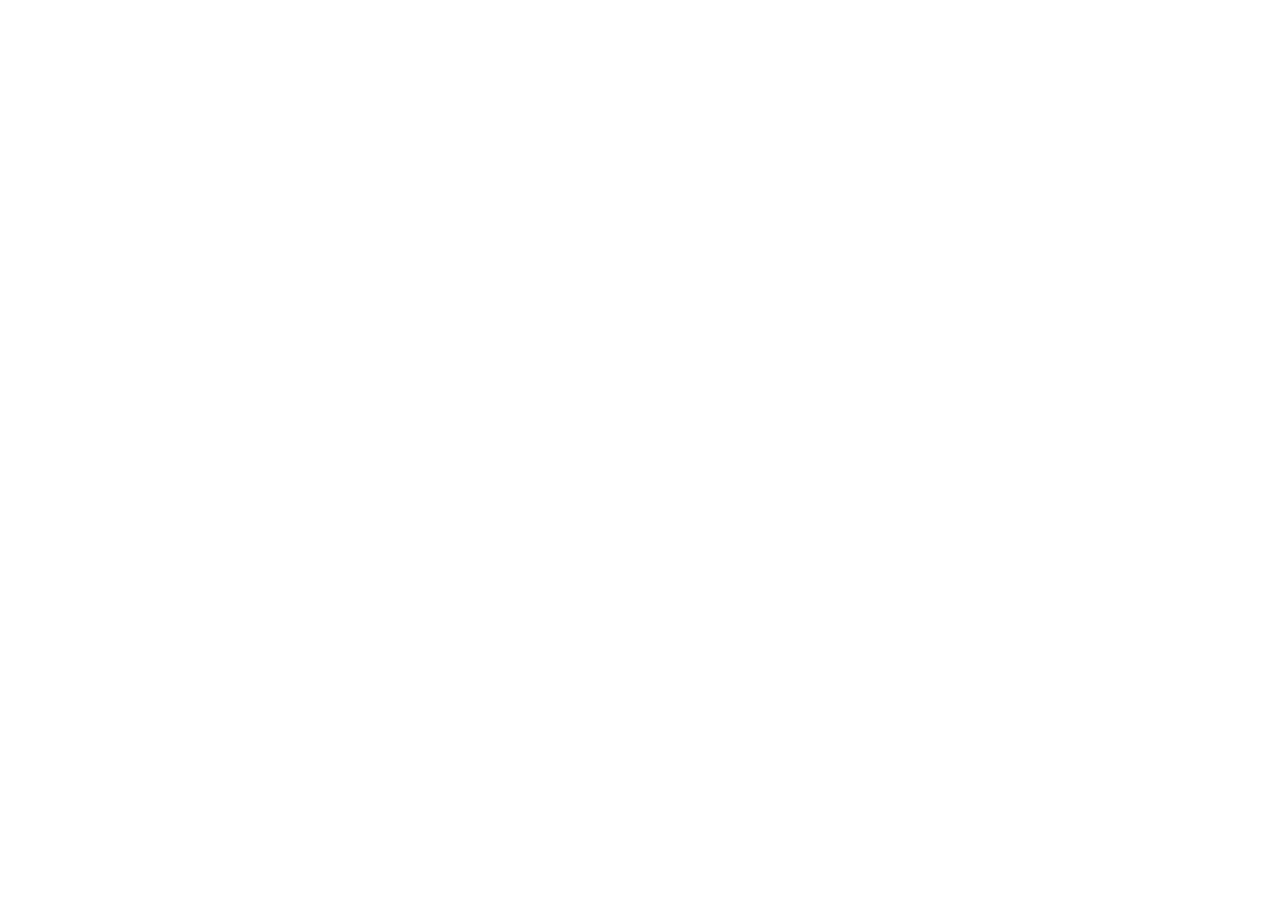
==== commit df7a1078: "Update index.html Redirecting homepage" ====
--- a/index.html
+++ b/index.html
@@ -6,7 +6,7 @@
 	<meta name="generator" content="HTML Tidy for Linux/x86 (vers 11 February 2007), see www.w3.org">
 	<meta http-equiv="Content-Type" content="text/html; charset=utf-8">
 
-	<title>Joris Guérin</title>
+	<title>This page is now hosted <a href="https://espace-dev.pages.ird.fr/personnels/guerin/homepage/">here</a>.</title>
 
 	<link rel="icon" type="image/jpg" href="images/icon.jpeg">
 	<link href='http://fonts.googleapis.com/css?family=Lato:400,700,400italic,700italic' rel='stylesheet' type='text/css'>
@@ -16,304 +16,5 @@
 </head>
 
 <body>
-<table width="860" border="0" align="center" cellspacing="0" cellpadding="0">
-<tr>
-<td>
-	<table width="100%" align="center" border="0" cellspacing="0" cellpadding="20">
-		<tr>
-			<td width="90%" valign="middle">
-				<p align="center">
-					<name>Joris Guérin</name>
-				</p>
-				<p align=center>
-          <a href="mailto:jorisguerin<dot>research<at>gmail<dot>com">Email</a> &nbsp/&nbsp
-					<a href="documents/CV_full.pdf">CV</a> &nbsp/&nbsp
-          <a href="https://github.com/jorisguerin">Github</a> &nbsp/&nbsp
-          <a href="https://scholar.google.fr/citations?user=gO-31VYAAAAJ&hl=fr&authuser=1&oi=sra">Scholar</a> &nbsp/&nbsp
-          <a href="https://twitter.com/jorisguerin/">Twitter</a> &nbsp/&nbsp
-					<a href="https://tel.archives-ouvertes.fr/tel-03096508/document">Dissertation</a>
-        </p>
-				<p align="center">
-					<br>
-					Post-doctoral researcher at <a href="https://www.laas.fr/">LAAS-CNRS</a> - <a href="https://aniti.univ-toulouse.fr/"> ANITI</a>.
-				</p>
-			</td>
-			<td width="10%">
-				<img src="images/joris.png" style="float:right;width:200px;height:200px">
-			</td>
-		</tr>
-	</table>
-
-	<p align="justify">
-		The research activities that I carry out study various aspects of machine learning and computer vision, with a focus on how they can be integrated within real-world applications. In particular, I am interested in the design and integration of perception components based on machine learning for cyber-physical systems, and in particular robotic systems. Since the beginning of my PhD in 2015, I have been involved in many projects focusing on different parts of the perception-decision-action paradigm, which is essential for autonomous robotic systems. In particular, I am interested about
-		<ol>
-	  <li>how a robotic system can learn to achieve actions in the real-world (reinforcement learning), </li>
-	  <li>how it can use previous knowledge to understand the real-world (transfer learning), </li>
-	  <li>how it can act to improve its understanding of the real-world (active vision), </li>
-		<li>how our knowledge of the physics of the system can be leveraged to improve trust in the model (predictions correction).</li>
-		</ol>
-
-	</p>
-	<br/>
-	<div class="page_selector">
-	<table width="80%" align="center" border="0" cellspacing="0" cellpadding="20">
-	<tr>
-			<td id="home">Home</td>
-			<td id="publications">Publications</td>
-			<td id="talks">Talks</td>
-			<td id="teaching">Teaching</td>
-			<td id="demos">Demos</td>
-			<td id="others">Others</td>
-	</tr>
-	</table>
-  </div>
-
-	<table width="100%" align="center" border="0" cellspacing="0" cellpadding="20">
-	<tbody>
-	<tr>
-		<td width="100%" valign="middle">
-			<div class="content">
-			<h2>News</h2>
-			<ul>
-				<li>
-				<b>January 2021</b>: I submitted my application for the CNRS 2021 CRCN competition! Thanks a lot to the members of the RAP (LAAS-CNRS),
-				ICAR (LIRMM) and ComSee (Institut Pascal) teams for their support.
-				</li>
-				<li>
-				<b>January 2021</b>: Our paper <i>Combining pretrained CNN feature extractors to enhance clustering of complex natural images</i>
-				was published in Neurocomputing!
-				</li>
-				<li>
-				<b>November 2020</b>: I am joining the Artificial and Natural Intelligence Toulouse Institute (ANITI), where I will work with
-				<a href="http://homepages.laas.fr/guiochet/">Jérémie Guiochet</a> and <a href="https://www.onera.fr/en/staff/kevin-delmas">Kévin Delmas</a>,
-				on problems related to runtime monitoring of learning-based systems. A huge thanks to <a href="https://www.dca.ufrn.br/~lmarcos/">Luiz Marcos Gonçalves</a>
-				for the welcome I received in the NatalNet lab. Now looking forward to start this new exciting project.
-				</li>
-				<li>
-				<b>September 2020</b>: Our paper <i>Robust Detection of Objects under Periodic Motion with Gaussian Process Filtering</i> was
-				accepted for oral presentation at ICMLA 2020!
-				</li>
-				<li>
-				<b>August 2020</b>: Our paper <i>Towards practical implementations of person re-identification from full video frames</i>
-				was published in Pattern Recognition Letters!
-				</li>
-				<li>
-				<b>July 2020</b>: Our paper <i>Forecasting Covid-19 Dynamics in Brazil: A Data Driven Approach</i>
-				has been published in the International Journal of Environmental Research and Public Health. Check it out to understand how clustering of regions can constitute a valuable preprocessing to improve prediction results!
-				</li>
-			</ul>
-			<br>
-			<h2>Relevant publications</h2>
-
-			<table width="100%" align="center" border="0" cellspacing="0" cellpadding="20">
-			<tr>
-			<td width="25%" valign="top">
-				<img src="images/neurocomp.png" alt="Very good image summarizing the paper" width="280"></td>
-			<td width="75%" valign="top">
-			<p align="justify">
-			<b><papertitle>Combining pretrained CNN feature extractors to enhance clustering of complex natural images</papertitle></b>
-			<br>
-			Joris Guérin, Stéphane Thiery,
-			Éric Nyiri,
-			<a href="http://www.oliviergibaru.org/">Olivier Gibaru</a>,
-			<a href="https://homes.cs.washington.edu/~bboots/">Byron Boots</a>
-			<br>
-			<em>Neurocomputing</em>, 2021
-			<br>
-			[<a href="./documents/neurocomputing_arxiv.pdf">PDF</a>]
-			[<a href="./documents/neurocomputing_arxiv.pdf">arXiv</a>]
-			[<a href="./bib/neurocomputing.txt">bibtex</a>]
-			<br><br>
-			Recently, a common starting point for solving complex unsupervised image classification tasks is to use generic features,
-			extracted with deep Convolutional Neural Networks (CNN) pretrained on a large and versatile dataset (ImageNet). However,
-			in most research, the CNN architecture for feature extraction is chosen arbitrarily, without justification. This paper aims
-			at providing insight on the use of pretrained CNN features for image clustering (IC). First, extensive experiments are conducted
-			and show that, for a given dataset, the choice of the CNN architecture for feature extraction has a huge impact on the final clustering.
-			These experiments also demonstrate that proper extractor selection for a given IC task is difficult. To solve this issue,
-			we propose to rephrase the IC problem as a multi-view clustering (MVC) problem that considers features extracted from different
-			architectures as different “views” of the same data. This approach is based on the assumption that information contained in the
-			different CNN may be complementary, even when pretrained on the same data. We then propose a multi-input neural network architecture
-			that is trained end-to-end to solve the MVC problem effectively. This approach is tested on nine natural image datasets,
-			and produces state-of-the-art results for IC.
-			</p>
-			</td></tr>
-			</table>
-
-
-			<table width="100%" align="center" border="0" cellspacing="0" cellpadding="20">
-			<tr>
-			<td width="25%" valign="top">
-				<img src="images/icmla20.png" alt="Very good image summarizing the paper" width="280"></td>
-			<td width="75%" valign="top">
-			<p align="justify">
-			<b><papertitle>Robust Detection of Objects under Periodic Motion with Gaussian Process Filtering</papertitle></b>
-			<br>
-			Joris Guérin,
-			<a href="https://sigaa.ufrn.br/sigaa/public/docente/portal.jsf?siape=1350250">Anne Magaly de Paula Canuto</a>,
-			<a href="https://www.dca.ufrn.br/~lmarcos/">Luiz Marcos Garcia Gonçalves </a>
-			<br>
-			<em>International Conference on Machine Learning and Applications (ICMLA)</em>, 2020
-			<br>
-			[<a href="https://arxiv.org/pdf/2009.14178.pdf">PDF</a>]
-			[<a href="https://arxiv.org/abs/2009.14178">arXiv</a>]
-			[<a href="./bib/icmla20.txt">bibtex</a>]
-			[<a href="https://www.youtube.com/watch?v=gPATyKlvNz4">video presentation</a>]
-			<br><br>
-			Object Detection (OD) is an important task in Computer Vision with many practical applications.
-			For some use cases, OD must be done on videos, where the object of interest has a periodic motion.
-			In this paper, we formalize the problem of periodic OD, which consists in improving the performance
-			of an OD model in the specific case where the object of interest is repeating similar spatio-temporal
-			trajectories with respect to the video frames. The proposed approach is based on training a
-			Gaussian Process to model the periodic motion, and use it to filter out the erroneous predictions
-			of the OD model. By simulating various OD models and periodic trajectories, we demonstrate that
-			this filtering approach, which is entirely data-driven, improves the detection performance by a large margin.
-			</p>
-			</td></tr>
-			</table>
-
-			<table width="100%" align="center" border="0" cellspacing="0" cellpadding="20">
-			<tr>
-			<td width="25%" valign="top">
-				<img src="images/iros18.png" alt="Very good image summarizing the paper" width="280"></td>
-			<td width="75%" valign="top">
-			<p align="justify"><b><papertitle>Semantically Meaningful View Selection</papertitle></b>
-			<br>
-			Joris Guérin,
-			<a href="http://www.oliviergibaru.org/">Olivier Gibaru</a>,
-			Éric Nyiri,
-			Stéphane Thiery,
-			<a href="https://homes.cs.washington.edu/~bboots/">Byron Boots</a>
-			<br>
-			<em>International Conference on Intelligent Robots and Systems (IROS)</em>, 2018
-			<br>
-			[<a href="https://arxiv.org/pdf/1807.10303.pdf">PDF</a>]
-			[<a href="https://arxiv.org/abs/1807.10303">arXiv</a>]
-			[<a href="./bib/iros18.txt">bibtex</a>]
-			[<a href="./presentations/pres_iros18.pdf">presentation</a>]
-			[<a href="https://github.com/jorisguerin/SemanticViewSelection_dataset">data</a>]
-			<br><br>
-			An understanding of the nature of objects could help robots to solve both
-			high-level abstract tasks and improve performance at lower-level concrete tasks.
-			Although deep learning has facilitated progress in image understanding, a robot's
-			performance in problems like object recognition often depends on the angle
-			from which the object is observed. Traditionally, robot sorting tasks rely on
-			fixed top-down views of the objects. By changing its viewing angle, a robot
-			can select a more semantically informative view leading to better performance
-			for object recognition. In this paper, we introduce the problem of semantic
-			view selection, which consists in finding good camera poses to gain semantic
-			knowledge about observed objects. We propose a conceptual generic formulation
-			of the problem, together with a relaxation based on clustering, to make it
-			solvable. We then present a new image dataset consisting of around 10k images
-			representing various views of 144 objects under different poses. Finally we use
-			this dataset to propose a first solution to the problem by training a neural
-			network to predict a "semantic score" from a top view image and camera pose.
-			The views predicted to have higher scores are then showed to provide better
-			clustering results than fixed top-down views.
-			</p>
-			</td></tr>
-			</table>
-
-			<table width="100%" align="center" border="0" cellspacing="0" cellpadding="20">
-			<tr>
-			<td width="25%" valign="top">
-				<img src="images/iecon16.png" alt="Very good image summarizing the paper" width="280"></td>
-			<td width="75%" valign="top">
-			<p align="justify"><b><papertitle>Learning local trajectories for high precision robotic tasks :
-				application to KUKA LBR iiwa Cartesian positioning</papertitle></b>
-			<br>
-			Joris Guérin,
-			<a href="http://www.oliviergibaru.org/">Olivier Gibaru</a>,
-			Éric Nyiri,
-			Stéphane Thiery
-			<br>
-			<em>IECON</em> 2016
-			<br>
-			[<a href="https://arxiv.org/pdf/1701.01497.pdf">PDF</a>]
-			[<a href="https://arxiv.org/abs/1701.01497">arXiv</a>]
-			[<a href="./bib/iecon16.txt">bibtex</a>]
-			[<a href="./presentations/pres_iecon16.pdf">presentation</a>]
-			[<a href="https://www.youtube.com/watch?v=Ekda9q3vv6Y">video</a>]
-			<br><br>
-			To ease the development of robot learning in industry, two conditions need
-			to be fulfilled. Manipulators must be able to learn high accuracy and precision
-			tasks while being safe for workers in the factory. In this paper, we extend
-			our <a href="https://iopscience.iop.org/article/10.1088/1742-6596/783/1/012036/pdf">previous paper</a>,
-			which consist in rapid learning of local high accuracy behaviors. By exploration and regression,
-			linear and quadratic models are learnt for respectively the dynamics and cost function.
-			Iterative Linear Quadratic Gaussian Regulator combined with cost quadratic regression
-			can converge rapidly in the final stages towards high accuracy behavior as the cost
-			function is modelled quite precisely. In this paper, both a different cost function
-			and a second order improvement method are implemented within this framework. We also
-			propose an analysis of the algorithm parameters through simulation for a positioning task.
-			Finally, an experimental validation on a KUKA LBR iiwa robot is carried out. This collaborative
-			robot manipulator can be easily programmed into safety mode, which makes it qualified for the
-			second industry constraint stated above.
-			</p>
-			</td></tr>
-			</table>
-
-			<h2>Thesis</h2>
-
-			<table width="100%" align="center" border="0" cellspacing="0" cellpadding="20">
-			<tr>
-			<td width="25%" valign="top">
-				<img src="images/thesis.png" alt="Very good image summarizing the paper" width="280"></td>
-			<td width="75%" valign="top">
-			<p align="justify">
-			<b><papertitle>Machine learning improvements for robotic applications in industrial context:
-						Case study of autonomous sorting</papertitle></b>
-			<br>
-			Joris Guérin
-			<br>
-			<em>Ph.D. dissertation</em> (2018)
-			<br>
-			[<a href="https://tel.archives-ouvertes.fr/tel-03096508/document">PDF</a>]
-			[<a href="./bib/thesis.txt">bibtex</a>]
-			[<a href="./presentations/pres_defense.pdf">presentation</a>]
-			<br><br>
-			Thanks to their flexible mechanical design, modern industrial robots can be programmed
-			for different tasks without physical modification. In addition, they are highly
-			instrumented and should be able to be responsive to their environment. However,
-			the use of robots in industry is still restricted to repeatable tasks with low level
-			of adaptability. In an industrial context, it is essential to program robots that can
-			autonomously adapt to different applications and are robust to changes in working
-			conditions. The machine learning framework for robot programming is well suited to
-			design such kinds of adaptive and robust applications. Hence, in this thesis, several
-			machine learning contributions are presented, aiming at designing smarter robotic
-			applications, with a broader operational range. The methods developed are centered on
-			autonomous sorting, but may be useful to address problems in many other subfields
-			of robotics. Throughout this thesis, we propose new approaches to image clustering,
-			optimal view selection, trajectory learning and stereo localization, with the objective
-			of designing more universal robotic sorting applications.
-			</p>
-			</td></tr>
-			</table>
-
-			</div>
-		</td>
-	</tr>
-	</tbody>
-	</table>
-
-
-
-	<!--Thanks-->
-	<br>
-  <p align="right">
-    <font size="2">
-      <a href="https://jonbarron.info">Awesome webpage...</a>
-    </font>
-  </p>
-</td>
-</tr>
-</table>
-
-<script src="scripts/publications.js"></script>
-<script src="scripts/teaching.js"></script>
-<script src="scripts/demos.js"></script>
-<script src="scripts/others.js"></script>
-<script src="scripts/home.js"></script>
-<script src="scripts/talks.js"></script>
-
 </body>
 </html>
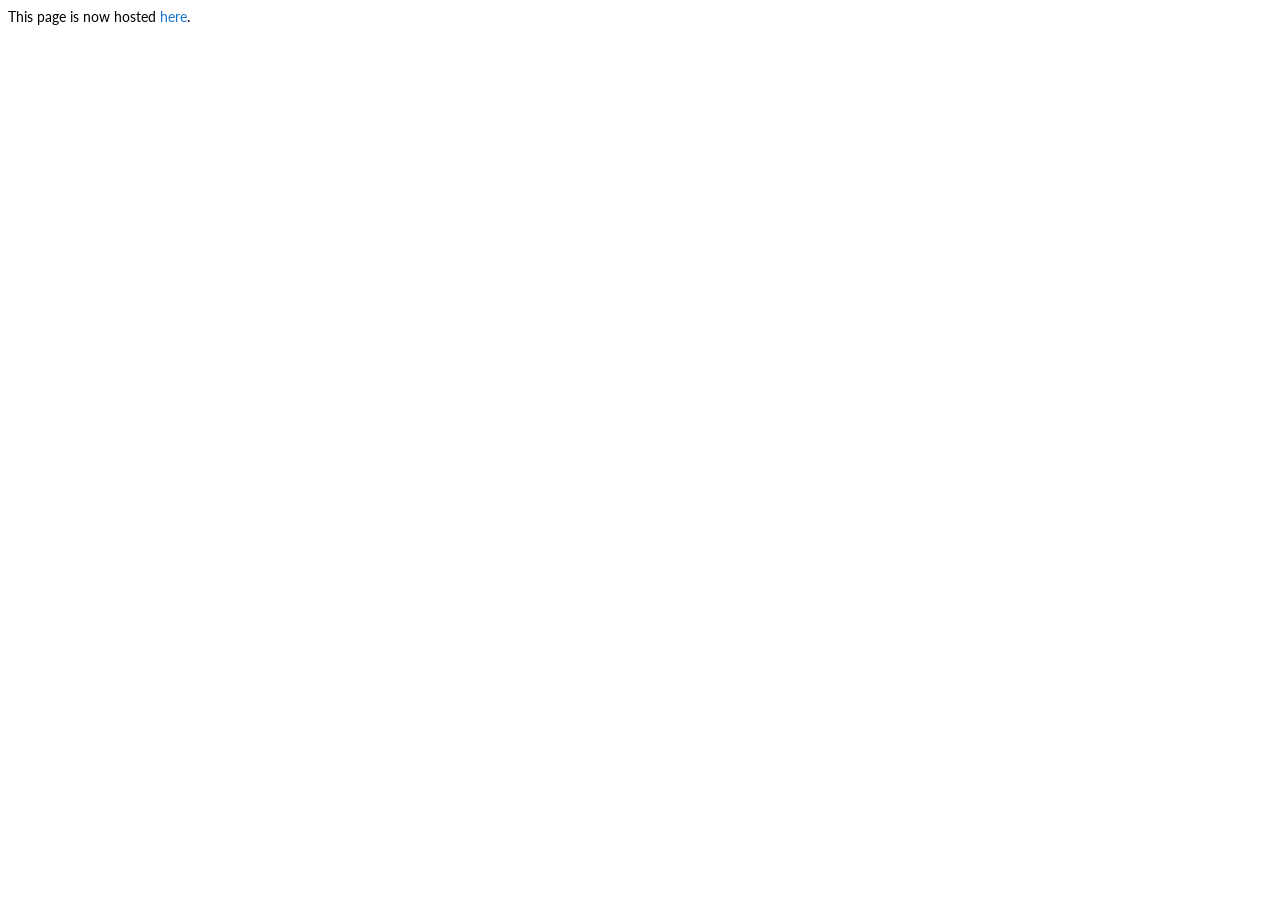
==== commit a7a1d62a: "Update index.html" ====
--- a/index.html
+++ b/index.html
@@ -6,7 +6,7 @@
 	<meta name="generator" content="HTML Tidy for Linux/x86 (vers 11 February 2007), see www.w3.org">
 	<meta http-equiv="Content-Type" content="text/html; charset=utf-8">
 
-	<title>This page is now hosted <a href="https://espace-dev.pages.ird.fr/personnels/guerin/homepage/">here</a>.</title>
+	<title>Joris Guérin</title>
 
 	<link rel="icon" type="image/jpg" href="images/icon.jpeg">
 	<link href='http://fonts.googleapis.com/css?family=Lato:400,700,400italic,700italic' rel='stylesheet' type='text/css'>
@@ -16,5 +16,6 @@
 </head>
 
 <body>
+	This page is now hosted <a href="https://espace-dev.pages.ird.fr/personnels/guerin/homepage/">here</a>.
 </body>
 </html>
